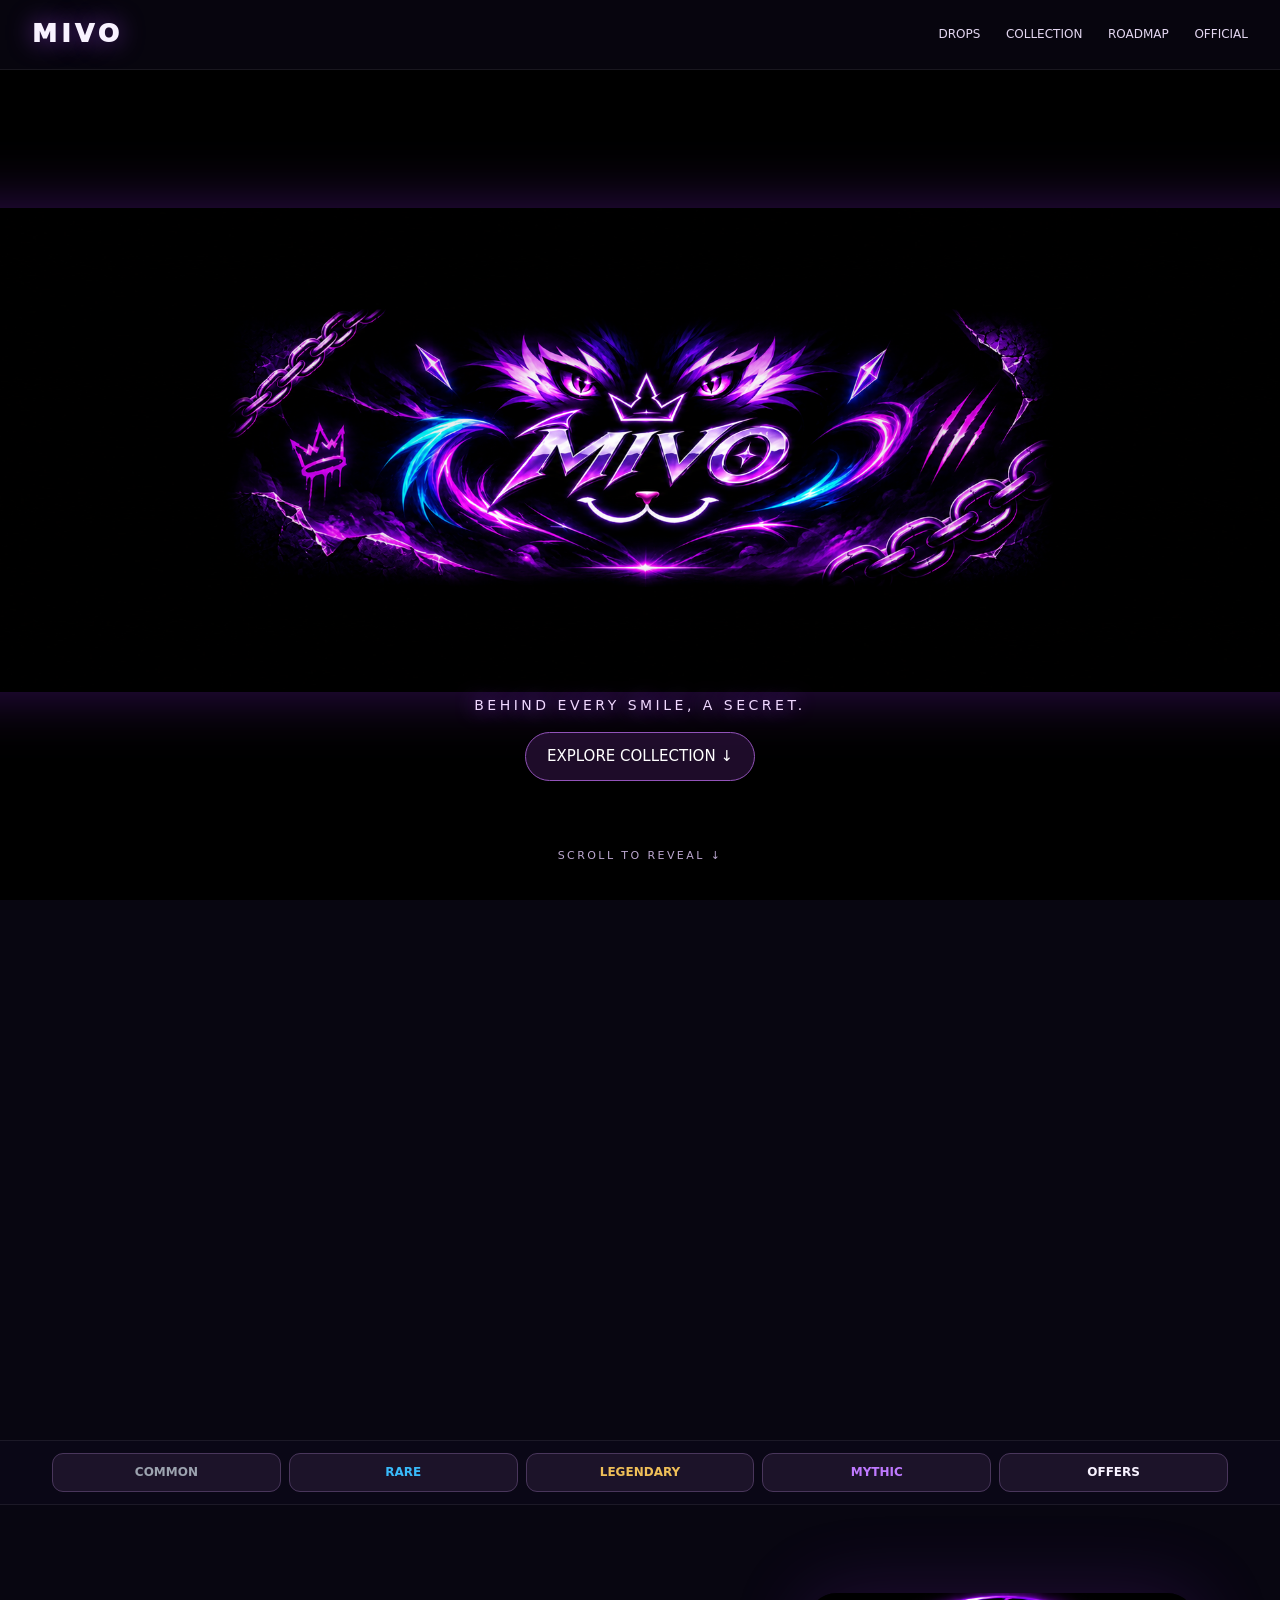
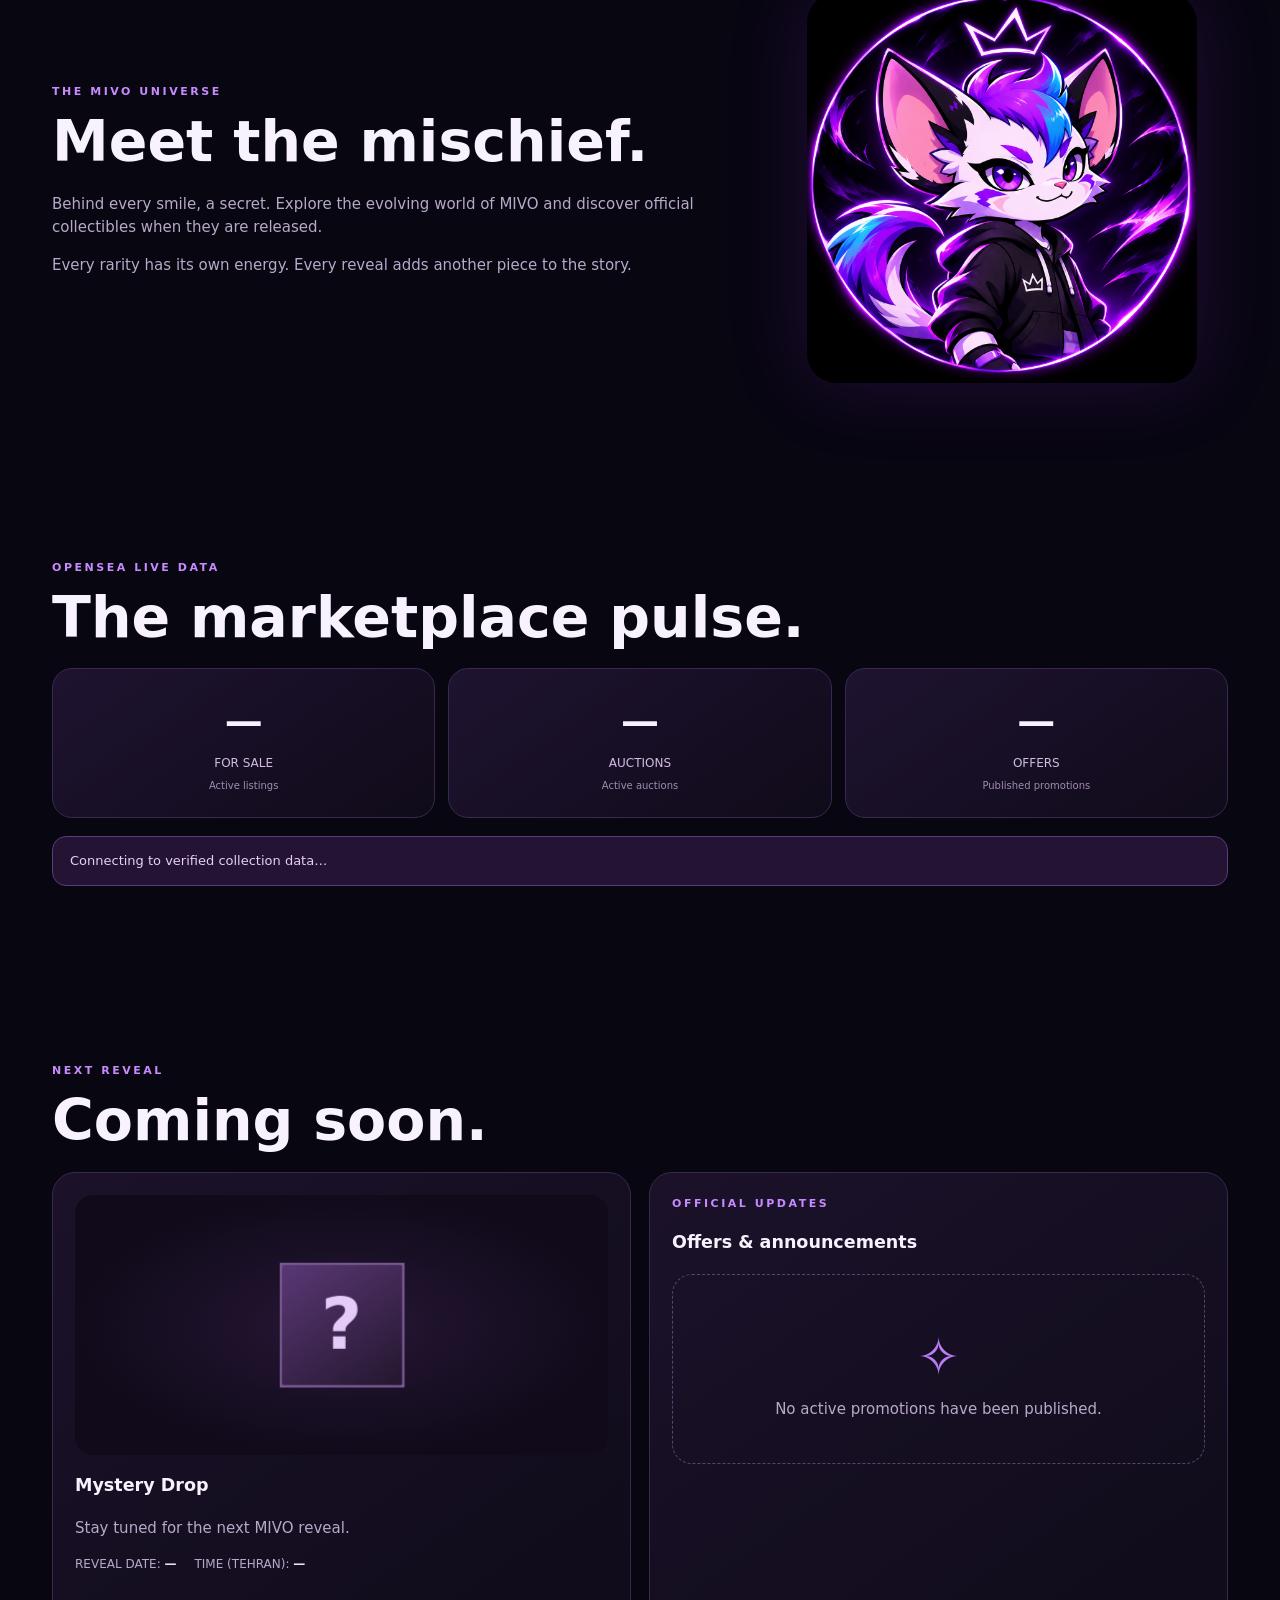
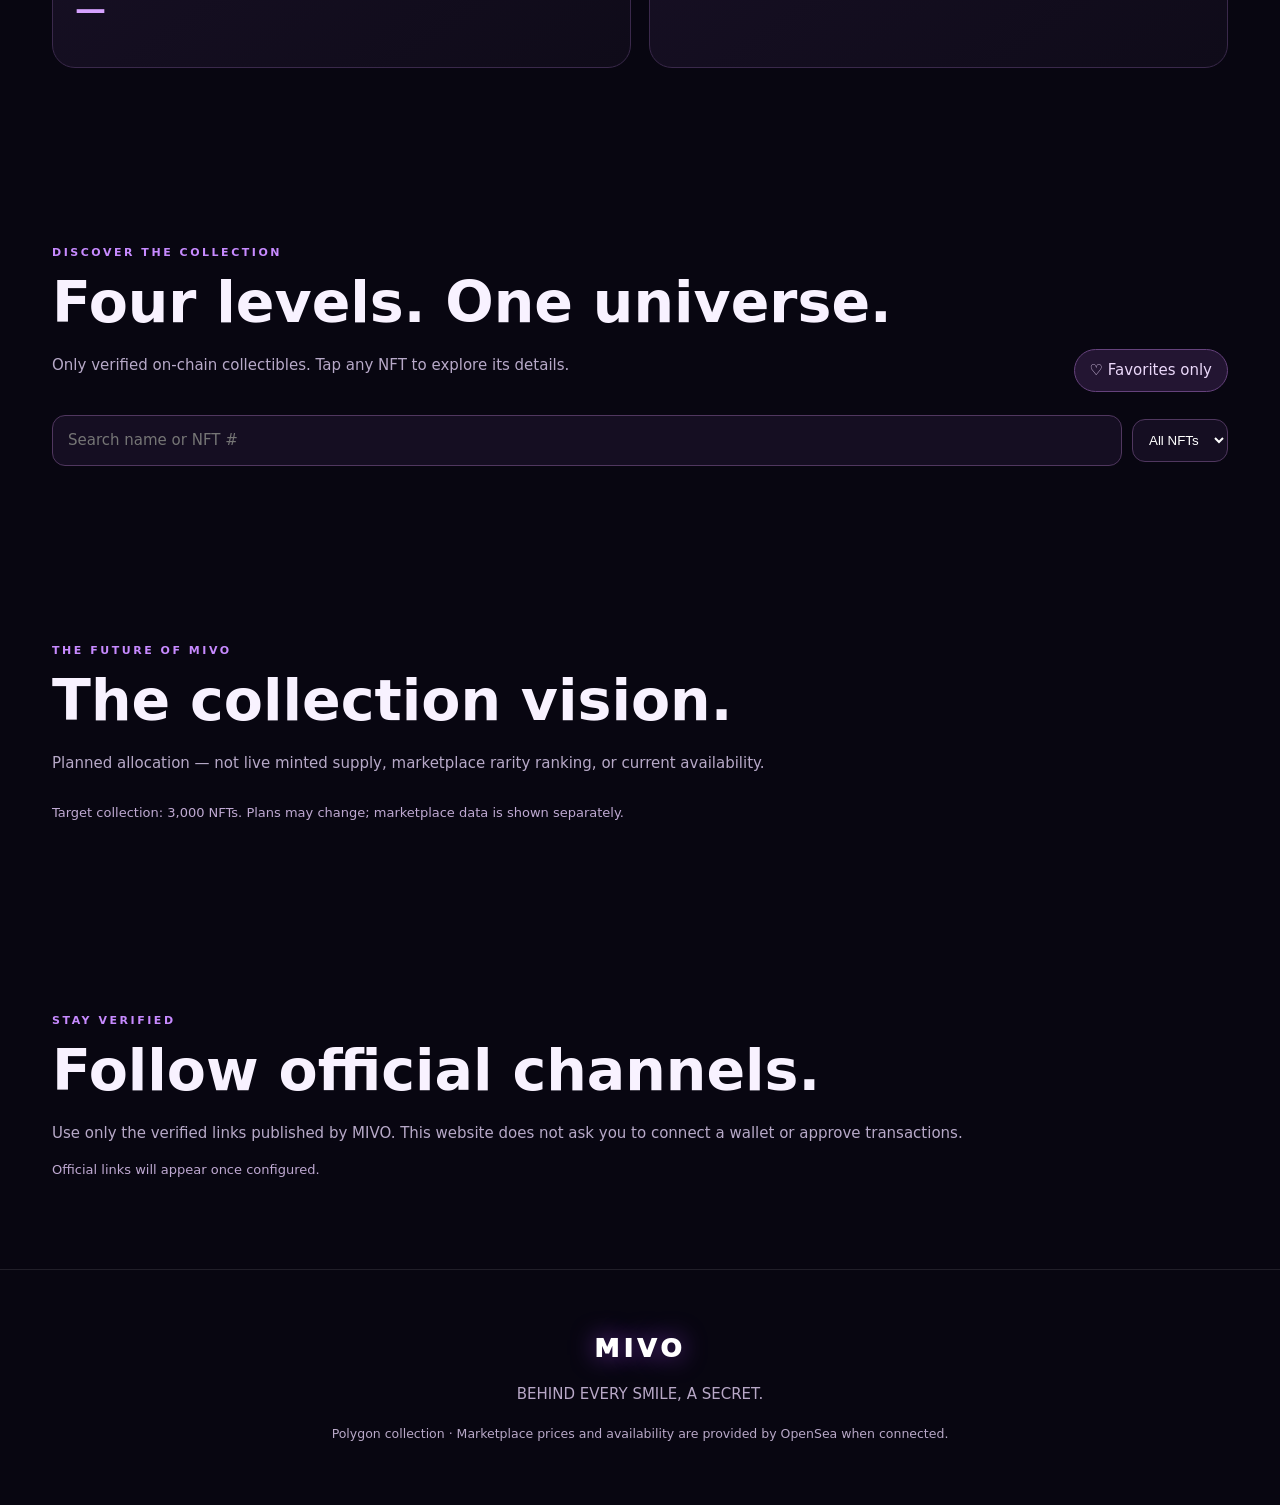
==== index.html @ 87c51faa "Add files via upload" ====
<!doctype html><html lang="en"><head><meta charset="utf-8"><meta name="viewport" content="width=device-width,initial-scale=1"><meta name="theme-color" content="#090611"><meta name="description" content="Explore the MIVO NFT universe: verified Polygon collectibles, live listings, upcoming reveals and official links."><title>MIVO — Behind Every Smile, a Secret</title><link rel="preconnect" href="https://images.weserv.nl"><style>
:root{color-scheme:dark;--bg:#080611;--panel:#151023;--line:#342447;--text:#f8f2ff;--muted:#b7a9c8;--purple:#b76bff;--common:#9ca3af;--rare:#39bafa;--legendary:#efbf58;--mythic:#bf79ff}*{box-sizing:border-box}html{scroll-behavior:smooth;scroll-padding-top:96px}body{margin:0;background:var(--bg);color:var(--text);font:15px/1.55 system-ui,-apple-system,Segoe UI,sans-serif;overflow-x:hidden}body:before{content:"";position:fixed;inset:0;pointer-events:none;background:radial-gradient(circle at 85% 8%,#54148722,transparent 35%);z-index:-1}a{color:inherit;text-decoration:none}button,input{font:inherit}button{cursor:pointer}button:focus-visible,a:focus-visible,input:focus-visible{outline:2px solid #d9aaff;outline-offset:3px}header{position:fixed;inset:0 0 auto;z-index:30;background:#090611df;border-bottom:1px solid #ffffff12;backdrop-filter:blur(16px)}.head{max-width:1260px;margin:auto;display:flex;align-items:center;justify-content:space-between;gap:16px;padding:15px 22px}.logo{font-size:25px;letter-spacing:.17em;font-weight:950;text-shadow:0 0 24px #aa4aff99}nav{display:flex;gap:clamp(9px,2vw,26px);font-size:12px;color:#e3d6f0}nav a:hover,.textlink:hover{color:#c992ff}.hero{height:130vh;position:relative}.hero-inner{height:100vh;position:sticky;top:0;display:grid;place-items:center;overflow:hidden;background:radial-gradient(ellipse at center,#2b1044 0%,#080611 72%)}.hero-art{position:absolute;top:2%;width:min(1150px,135vw);max-width:none;opacity:.82;filter:drop-shadow(0 0 50px #8529d077);will-change:transform}.hero-content{z-index:1;text-align:center;padding:20px;margin-top:26vh}.hero h1{font-size:clamp(70px,17vw,200px);line-height:1;margin:0;letter-spacing:.06em;text-shadow:0 0 36px #b145ff,0 0 90px #6b19c5}.hero p{letter-spacing:.25em;font-size:clamp(10px,1.8vw,16px);color:#f0d8ff}.cta,.pill{border:1px solid #9253b9;border-radius:999px;padding:12px 21px;background:#5b257b55;color:#fff;display:inline-flex;align-items:center;justify-content:center;gap:8px}.cta{margin-top:20px}.cta:hover,.pill:hover{background:#7d3ab077}.scroll-hint{position:absolute;bottom:34px;left:50%;transform:translateX(-50%);font-size:11px;letter-spacing:.22em;color:#bba7cf;white-space:nowrap}.wrap{max-width:1220px;margin:auto;padding:88px 22px}.eyebrow{color:#c78aff;letter-spacing:.23em;text-transform:uppercase;font-size:11px;font-weight:800}.section-title{font-size:clamp(30px,5vw,57px);line-height:1.1;margin:10px 0 20px}.muted{color:var(--muted)}.intro{display:grid;grid-template-columns:1.2fr .8fr;gap:48px;align-items:center}.intro img{width:100%;max-width:390px;justify-self:center;border-radius:30px;box-shadow:0 0 80px #8527cd33}.quick{position:sticky;top:68px;z-index:18;background:#0b0817ed;backdrop-filter:blur(15px);border-block:1px solid #ffffff13}.quick-inner{max-width:1220px;margin:auto;padding:12px 22px;display:flex;gap:8px;overflow-x:auto;scrollbar-width:none}.quick a{white-space:nowrap;flex:1;text-align:center;border:1px solid #49365b;border-radius:11px;padding:9px 14px;font-size:12px;font-weight:750;background:#1c1329}.quick a:hover{border-color:var(--purple)}.quick .common{color:var(--common)}.quick .rare{color:var(--rare)}.quick .legendary{color:var(--legendary)}.quick .mythic{color:var(--mythic)}.metrics{display:grid;grid-template-columns:repeat(3,1fr);gap:13px}.metric{border:1px solid #3a2850;background:linear-gradient(145deg,#1e1330,#100b1a);padding:23px 12px;border-radius:20px;text-align:center;transition:transform .2s,border-color .2s}.metric:hover{transform:translateY(-3px);border-color:#b775f5}.metric strong{font-size:clamp(24px,4vw,38px);display:block}.metric span{font-size:12px;color:#d1bce4}.metric small{display:block;font-size:10px;color:#9f8caf;margin-top:4px}.notice{border:1px solid #5c3b7b;background:#241332;border-radius:14px;padding:14px 17px;margin-top:18px;color:#e5d1f3;font-size:13px}.section-head{display:flex;align-items:end;justify-content:space-between;gap:16px;flex-wrap:wrap;margin-bottom:23px}.panel{border:1px solid #3a294b;background:linear-gradient(145deg,#1b122a,#0f0b19);border-radius:23px;padding:22px}.empty{padding:42px 20px;text-align:center;border:1px dashed #5b4170;border-radius:20px;color:#b9a9c8}.empty .symbol{font-size:52px;color:#bc7cf7;display:block}.drop-grid{display:grid;grid-template-columns:1fr 1fr;gap:18px}.mystery{min-height:230px;border-radius:18px;background:radial-gradient(circle,#562281,#130a20 70%);display:grid;place-items:center;font-size:100px;font-weight:900;color:#dfb7ff;text-shadow:0 0 35px #b65dff;animation:breathe 4s infinite alternate}.countdown{font-size:clamp(22px,3vw,36px);font-weight:800;color:#d6a2ff;font-variant-numeric:tabular-nums}.roadmap{display:grid;grid-template-columns:repeat(4,1fr);gap:13px}.roadmap .panel{padding:20px}.roadmap b{font-size:26px;display:block}.roadmap small{color:#b9a9c8}.bar{height:5px;border-radius:10px;margin-top:16px;background:#2e223d;overflow:hidden}.bar i{display:block;height:100%;background:var(--tier);width:var(--pct)}.tools{display:flex;gap:10px;flex-wrap:wrap;align-items:center}.search{flex:1;min-width:170px;border:1px solid #50375f;background:#150e22;border-radius:13px;color:#fff;padding:13px 15px}.filter{border:1px solid #50375f;background:#150e22;border-radius:13px;color:#fff;padding:12px}.tier-section{margin:43px 0 65px;scroll-margin-top:150px}.tier-head{display:flex;justify-content:space-between;align-items:center;gap:12px;margin-bottom:18px}.tier-head h3{margin:0;display:flex;align-items:center;gap:11px;font-size:26px}.tier-head h3:before{content:"";width:5px;height:30px;border-radius:5px;background:var(--tier);box-shadow:0 0 16px var(--tier)}.grid{display:grid;grid-template-columns:repeat(4,minmax(0,1fr));gap:19px}.nft{min-width:0;border:1px solid #3a2a4b;border-radius:18px;background:#130d20;padding:9px;cursor:pointer;transition:transform .25s,border-color .25s}.nft:hover{transform:translateY(-5px);border-color:var(--tier)}.art-border{padding:3px;border-radius:13px;background:conic-gradient(from var(--angle),transparent 0%,var(--tier) 18%,transparent 37%,#ffffff22 55%,transparent 75%,var(--tier) 92%,transparent 100%);animation:orbit var(--speed,12s) linear infinite;box-shadow:0 0 var(--glow,7px) color-mix(in srgb,var(--tier),transparent 60%)}.nft img{display:block;width:100%;aspect-ratio:1;object-fit:cover;border-radius:10px;background:#1d142c}.nft-info{padding:11px 4px 5px}.nft-info strong{display:block;font-size:13px;overflow:hidden;text-overflow:ellipsis;white-space:nowrap}.nft-info small{color:#baa8ca}.nft-info .price{display:block;margin-top:5px;color:#e7d0ff;font-size:12px}.heart{float:right;background:none;border:0;color:#c8b0db;font-size:19px;padding:0 3px}.heart.on{color:#fa6b9c}.view{border:1px solid #65427c;background:#231532;border-radius:99px;color:#ebd8fa;padding:9px 15px}.view:hover{border-color:#bb78ff}.status{color:#bfa9d2;font-size:13px}.footer{padding:60px 20px;border-top:1px solid #ffffff1a;text-align:center;color:#b8a8c7}.footer .logo{color:#fff}.footer a{text-decoration:underline;text-underline-offset:3px}.modal{border:1px solid #66487b;border-radius:24px;padding:0;background:#130d20;color:#fff;width:min(780px,94vw);max-height:90vh;overflow:auto;box-shadow:0 30px 100px #000b}.modal::backdrop{background:#040208df;backdrop-filter:blur(9px)}.modal-body{display:grid;grid-template-columns:1fr 1fr;gap:22px;padding:24px}.modal img{width:100%;aspect-ratio:1;object-fit:contain;background:#24182f;border-radius:16px}.close{position:sticky;top:8px;float:right;margin:8px;background:#4c3065;border:0;border-radius:50%;width:35px;height:35px;z-index:2}.traits{display:flex;flex-wrap:wrap;gap:6px}.trait{padding:6px 9px;background:#30203f;border:1px solid #654477;border-radius:8px;font-size:11px}.hide{display:none!important}@property --angle{syntax:'<angle>';initial-value:0deg;inherits:false}@keyframes orbit{to{--angle:360deg}}@keyframes breathe{to{filter:brightness(1.5)}}@media(max-width:900px){.roadmap{grid-template-columns:repeat(2,1fr)}.grid{grid-template-columns:repeat(3,minmax(0,1fr))}}@media(max-width:650px){.head{padding:12px 15px}nav{gap:10px;font-size:10px}.logo{font-size:21px}.quick{top:56px}.quick-inner{padding:9px 12px}.quick a{padding:8px 11px;font-size:11px}.hero{height:120vh}.hero-content{margin-top:23vh}.wrap{padding:66px 16px}.intro{grid-template-columns:1fr}.intro img{max-width:260px}.metrics{gap:7px}.metric{padding:16px 5px;border-radius:13px}.metric span{font-size:10px}.drop-grid{grid-template-columns:1fr}.grid{grid-template-columns:repeat(2,minmax(0,1fr));gap:10px}.nft{padding:6px;border-radius:13px}.nft-info{padding:8px 3px}.tier-head h3{font-size:21px}.modal-body{grid-template-columns:1fr;padding:15px}.roadmap .panel{padding:13px}.roadmap b{font-size:22px}}@media(prefers-reduced-motion:reduce){*,*:before,*:after{animation-duration:.01ms!important;scroll-behavior:auto!important;transition-duration:.01ms!important}}

/* MIVO cinematic intro: layered masks of the ORIGINAL banner; no new smile element */
.sr-only{position:absolute;width:1px;height:1px;overflow:hidden;clip:rect(0,0,0,0);white-space:nowrap}
.cinematic{height:160vh;--eyes:1;--wordmark:1;--detail:1;--depart:0}
.cinematic .hero-inner{background:#000;isolation:isolate}
.cinema-stage{position:absolute;inset:0;display:grid;place-items:center;overflow:hidden;transform:scale(calc(1 + var(--depart)*.18));opacity:calc(1 - var(--depart)*.92);will-change:transform,opacity}
.cinema-layer{position:absolute;display:block;width:min(1450px,150vw);max-width:none;height:auto;object-fit:contain;pointer-events:none;user-select:none}
.cinema-full{opacity:1;animation:mivoDetails 2.6s ease-out both;filter:brightness(.93) drop-shadow(0 0 30px #7e22ce66)}
.cinema-eyes{opacity:1;animation:mivoEyes 1.0s .15s ease-out both;filter:brightness(1.15) drop-shadow(0 0 19px #aa45ff);-webkit-mask-image:radial-gradient(ellipse 8% 14% at 45% 43%,#000 20%,transparent 100%),radial-gradient(ellipse 8% 14% at 55% 43%,#000 20%,transparent 100%);mask-image:radial-gradient(ellipse 8% 14% at 45% 43%,#000 20%,transparent 100%),radial-gradient(ellipse 8% 14% at 55% 43%,#000 20%,transparent 100%)}
.cinema-logo{opacity:1;animation:mivoLogo 1.2s .85s ease-out both;filter:drop-shadow(0 0 22px #b75cff);-webkit-mask-image:radial-gradient(ellipse 22% 20% at 50% 59%,#000 45%,transparent 100%);mask-image:radial-gradient(ellipse 22% 20% at 50% 59%,#000 45%,transparent 100%)}
.cinematic .hero-content{position:absolute;bottom:11vh;margin:0;opacity:calc(1 - var(--depart));animation:mivoDetails 2.6s ease-out both;transform:translateY(calc(18px - var(--detail)*18px));transition:none}
.cinematic .hero-content p{font-size:clamp(10px,1.8vw,14px);text-shadow:0 0 20px #9b4aff;margin:0}
.cinematic .hero-content .cta{margin-top:15px}
.cinematic .scroll-hint{opacity:calc(1 - var(--depart));bottom:4vh}
@keyframes mivoEyes{from{opacity:0}to{opacity:1}}@keyframes mivoLogo{from{opacity:0}to{opacity:1}}@keyframes mivoDetails{0%,20%{opacity:0}100%{opacity:1}}@media(max-width:650px){.cinematic{height:155vh}.cinema-layer{width:185vw}.cinematic .hero-content{bottom:12vh;padding:0 10px}.cinematic .hero-content p{letter-spacing:.13em}.cinematic .hero-content .cta{padding:10px 18px}}
@media(prefers-reduced-motion:reduce){.cinematic{height:100vh;--eyes:1;--wordmark:1;--detail:1;--depart:0}.cinema-full,.cinema-eyes,.cinema-logo,.cinematic .hero-content{animation:none!important;opacity:1!important}.cinematic .hero-content{opacity:1}.cinema-stage{transform:none;opacity:1}}
</style><link rel="stylesheet" href="mivo-reveal.css"></head><body>
<header><div class="head"><a class="logo" href="#top">MIVO</a><nav><a href="#drops">DROPS</a><a href="#collection">COLLECTION</a><a href="#roadmap">ROADMAP</a><a href="#official">OFFICIAL</a></nav></div></header>
<main><section class="hero cinematic" id="top" aria-label="MIVO cinematic introduction"><div class="hero-inner">
<div class="cinema-stage" id="cinemaStage" aria-hidden="true">
<img class="cinema-layer cinema-full" src="assets/banner.png" alt="">
<img class="cinema-layer cinema-eyes" src="assets/banner.png" alt="">
<img class="cinema-layer cinema-logo" src="assets/banner.png" alt="">
</div>
<div class="hero-content" id="heroText"><p>BEHIND EVERY SMILE, A SECRET.</p><a class="cta" href="#collection">EXPLORE COLLECTION ↓</a></div>
<span class="scroll-hint">SCROLL TO REVEAL ↓</span><span class="sr-only">MIVO: glowing eyes and the official MIVO logo emerge from darkness as you scroll.</span></div></section>
<div class="quick"><div class="quick-inner"><a class="common" href="#common">COMMON</a><a class="rare" href="#rare">RARE</a><a class="legendary" href="#legendary">LEGENDARY</a><a class="mythic" href="#mythic">MYTHIC</a><a href="#offers">OFFERS</a></div></div>
<section class="wrap intro" id="world"><div><div class="eyebrow">THE MIVO UNIVERSE</div><h2 class="section-title">Meet the mischief.</h2><p class="muted">Behind every smile, a secret. Explore the evolving world of MIVO and discover official collectibles when they are released.</p><p class="muted">Every rarity has its own energy. Every reveal adds another piece to the story.</p></div><img src="assets/avatar.png" alt="MIVO mascot"></section>
<section class="wrap" id="market"><div class="eyebrow">OPENSea LIVE DATA</div><h2 class="section-title">The marketplace pulse.</h2><div class="metrics"><a class="metric" href="#collection" id="forSaleLink"><strong id="forSale">—</strong><span>FOR SALE</span><small>Active listings</small></a><a class="metric" href="#auctions" id="auctionLink"><strong id="auctionsCount">—</strong><span>AUCTIONS</span><small>Active auctions</small></a><a class="metric" href="#offers" id="offerLink"><strong id="offersCount">—</strong><span>OFFERS</span><small>Published promotions</small></a></div><div id="dataStatus" class="notice" role="status">Connecting to verified collection data…</div></section>
<section class="wrap" id="drops"><div class="eyebrow">NEXT REVEAL</div><h2 class="section-title">Coming soon.</h2><div class="drop-grid"><div class="panel mivo-reveal-panel" id="mivoRevealPanel" data-reveal-state="idle"><div class="mivo-reveal-art" id="mivoRevealArt"><div class="mivo-mystery-stage" id="mivoMysteryStage" aria-label="Slowly rotating mystery box"><div class="mivo-mystery-cube"><div class="mivo-cube-face mivo-cube-front">?</div><div class="mivo-cube-face mivo-cube-back">?</div><div class="mivo-cube-face mivo-cube-left">?</div><div class="mivo-cube-face mivo-cube-right">?</div><div class="mivo-cube-face mivo-cube-top">✧</div><div class="mivo-cube-face mivo-cube-bottom">✧</div></div></div><img id="mivoRevealedImage" class="mivo-revealed-image hide" alt="Revealed MIVO NFT"></div><h3 id="dropTitle">Mystery Drop</h3><p class="muted" id="dropDesc">Stay tuned for the next MIVO reveal.</p><div class="mivo-reveal-meta"><span id="mivoRevealRarity" class="mivo-rarity hide"></span><div class="mivo-reveal-date">REVEAL DATE: <strong id="mivoRevealDate">—</strong></div><div class="mivo-reveal-date">TIME (TEHRAN): <strong id="mivoRevealTime">—</strong></div></div><div class="countdown" id="countdown">—</div><a class="pill hide" id="mivoRevealLink" href="#" target="_blank" rel="noopener noreferrer">VIEW ON OPENSEA ↗</a><button class="pill hide" id="notifyBtn" type="button">🔔 Notify me</button><p class="status" id="notifyStatus"></p></div><div class="panel" id="offers"><div class="eyebrow">OFFICIAL UPDATES</div><h3>Offers & announcements</h3><div id="offersBody" class="empty"><span class="symbol">✧</span>No active promotions have been published.</div><div id="announcementsBody"></div></div></div></section>
<section class="wrap" id="collection"><div class="eyebrow">DISCOVER THE COLLECTION</div><div class="section-head"><div><h2 class="section-title">Four levels. One universe.</h2><p class="muted">Only verified on-chain collectibles. Tap any NFT to explore its details.</p></div><button class="view" id="favoritesToggle" type="button" aria-pressed="false">♡ Favorites only</button></div><div class="tools"><input class="search" id="search" type="search" placeholder="Search name or NFT #" aria-label="Search NFTs"><select class="filter" id="listingFilter" aria-label="Listing status"><option value="all">All NFTs</option></select></div><div id="gallery"></div></section>
<section class="wrap" id="roadmap"><div class="eyebrow">THE FUTURE OF MIVO</div><h2 class="section-title">The collection vision.</h2><p class="muted">Planned allocation — not live minted supply, marketplace rarity ranking, or current availability.</p><div class="roadmap" id="roadmapCards"></div><p class="status">Target collection: 3,000 NFTs. Plans may change; marketplace data is shown separately.</p></section>
<section class="wrap" id="official"><div class="eyebrow">STAY VERIFIED</div><h2 class="section-title">Follow official channels.</h2><p class="muted">Use only the verified links published by MIVO. This website does not ask you to connect a wallet or approve transactions.</p><div class="tools" id="officialLinks"><span class="status">Official links will appear once configured.</span></div></section></main>
<footer class="footer"><div class="logo">MIVO</div><p>BEHIND EVERY SMILE, A SECRET.</p><small>Polygon collection · Marketplace prices and availability are provided by OpenSea when connected.</small></footer>
<dialog class="modal" id="nftModal"><button class="close" id="modalClose" aria-label="Close">✕</button><div class="modal-body"><img id="modalImg" alt="NFT artwork"><div><div class="eyebrow" id="modalTier"></div><h2 id="modalTitle"></h2><p class="muted" id="modalDescription"></p><p id="modalPrice"></p><p class="status" id="modalStatus"></p><div class="traits" id="modalTraits"></div><p><a class="cta" id="modalLink" href="#" target="_blank" rel="noopener noreferrer">VIEW ON OPENSEA ↗</a></p></div></div></dialog>
<script src="app.js" defer></script><script src="mivo-public.js" defer></script></body></html>
---- mivo-reveal.css ----
/* MIVO mystery reveal — additive styles, no changes to cinematic hero. */
.mivo-reveal-panel{position:relative;isolation:isolate;overflow:hidden;transition:border-color .6s,box-shadow .6s}
.mivo-reveal-panel::before{content:"";position:absolute;inset:-2px;border-radius:inherit;pointer-events:none;opacity:0;background:conic-gradient(from 0deg,transparent 0%,#b65aff 12%,transparent 24%,#6621b8 42%,transparent 57%,#dfabff 78%,transparent 92%);z-index:-2;animation:mivo-border-orbit 9s linear infinite;transition:opacity .6s}
.mivo-reveal-panel::after{content:"";position:absolute;inset:2px;border-radius:21px;pointer-events:none;background:linear-gradient(145deg,#1b122a,#0f0b19);z-index:-1}
.mivo-reveal-panel[data-reveal-state="scheduled"]{border-color:#9950d0;box-shadow:0 0 25px #a043ff45,0 0 65px #8225d025}
.mivo-reveal-panel[data-reveal-state="scheduled"]::before{opacity:1}
.mivo-reveal-art{height:260px;display:grid;place-items:center;position:relative;perspective:850px;border-radius:18px;background:radial-gradient(ellipse at center,#261735,#100a1a 72%);overflow:hidden;margin-bottom:15px}
.mivo-reveal-panel[data-reveal-state="scheduled"] .mivo-reveal-art{background:radial-gradient(ellipse at center,#542177,#120a20 75%)}
.mivo-reveal-panel[data-reveal-state="scheduled"] .mivo-reveal-art::before{content:"";position:absolute;inset:12%;background:radial-gradient(ellipse,#b456ff70,transparent 65%);filter:blur(28px);animation:mivo-pulse 3.8s ease-in-out infinite alternate}
.mivo-mystery-stage{height:150px;width:150px;display:grid;place-items:center;transform-style:preserve-3d;animation:mivo-float 4.5s ease-in-out infinite alternate}
.mivo-mystery-cube{position:relative;width:116px;height:116px;transform-style:preserve-3d;animation:mivo-cube-spin 14s linear infinite}
.mivo-cube-face{position:absolute;inset:0;display:grid;place-items:center;font-size:66px;font-weight:900;color:#e5cbf7;background:linear-gradient(145deg,#5b3876,#24172f);border:2px solid #7b5c94;backface-visibility:visible}
.mivo-reveal-panel[data-reveal-state="scheduled"] .mivo-cube-face{border-color:#d194ff;color:#fff;box-shadow:inset 0 0 25px #b765ff55,0 0 12px #ad53ff55;text-shadow:0 0 12px #bc72ff}
.mivo-cube-front{transform:translateZ(58px)}.mivo-cube-back{transform:rotateY(180deg) translateZ(58px)}.mivo-cube-left{transform:rotateY(-90deg) translateZ(58px)}.mivo-cube-right{transform:rotateY(90deg) translateZ(58px)}.mivo-cube-top{transform:rotateX(90deg) translateZ(58px)}.mivo-cube-bottom{transform:rotateX(-90deg) translateZ(58px)}
.mivo-reveal-meta{display:flex;flex-wrap:wrap;gap:8px 18px;margin:10px 0}.mivo-reveal-date{font-size:12px;color:#b9a9c8}.mivo-reveal-date strong{color:#f0ddff}.mivo-rarity{border:1px solid currentColor;border-radius:99px;padding:3px 11px;font-size:11px;font-weight:800;letter-spacing:.13em}.mivo-rarity.common{color:#9ca3af}.mivo-rarity.rare{color:#39bafa}.mivo-rarity.legendary{color:#efbf58}.mivo-rarity.mythic{color:#bf79ff}
.mivo-revealed-image{max-height:100%;max-width:100%;object-fit:contain;border-radius:12px;animation:mivo-reveal-in .8s ease-out both}.mivo-reveal-panel .countdown{font-size:clamp(20px,4vw,31px);min-height:42px}
@keyframes mivo-cube-spin{from{transform:rotateX(-12deg) rotateY(0)}to{transform:rotateX(-12deg) rotateY(360deg)}}@keyframes mivo-float{to{transform:translateY(-12px)}}@keyframes mivo-pulse{to{opacity:.45;transform:scale(1.15)}}@keyframes mivo-border-orbit{to{filter:hue-rotate(360deg)}}@keyframes mivo-reveal-in{from{opacity:0;transform:scale(.8);filter:brightness(2)}to{opacity:1;transform:scale(1);filter:brightness(1)}}
@media(prefers-reduced-motion:reduce){.mivo-mystery-stage,.mivo-mystery-cube,.mivo-reveal-panel::before,.mivo-reveal-art::before,.mivo-revealed-image{animation:none!important}}
/* Dynamic content and social links */
.mivo-managed-card{padding:13px 0;border-bottom:1px solid #ffffff19}.mivo-managed-card h4{margin:0 0 7px}.mivo-managed-card p{margin:0 0 9px}.mivo-footer-social{display:flex;gap:10px;justify-content:center;flex-wrap:wrap;margin-top:18px}
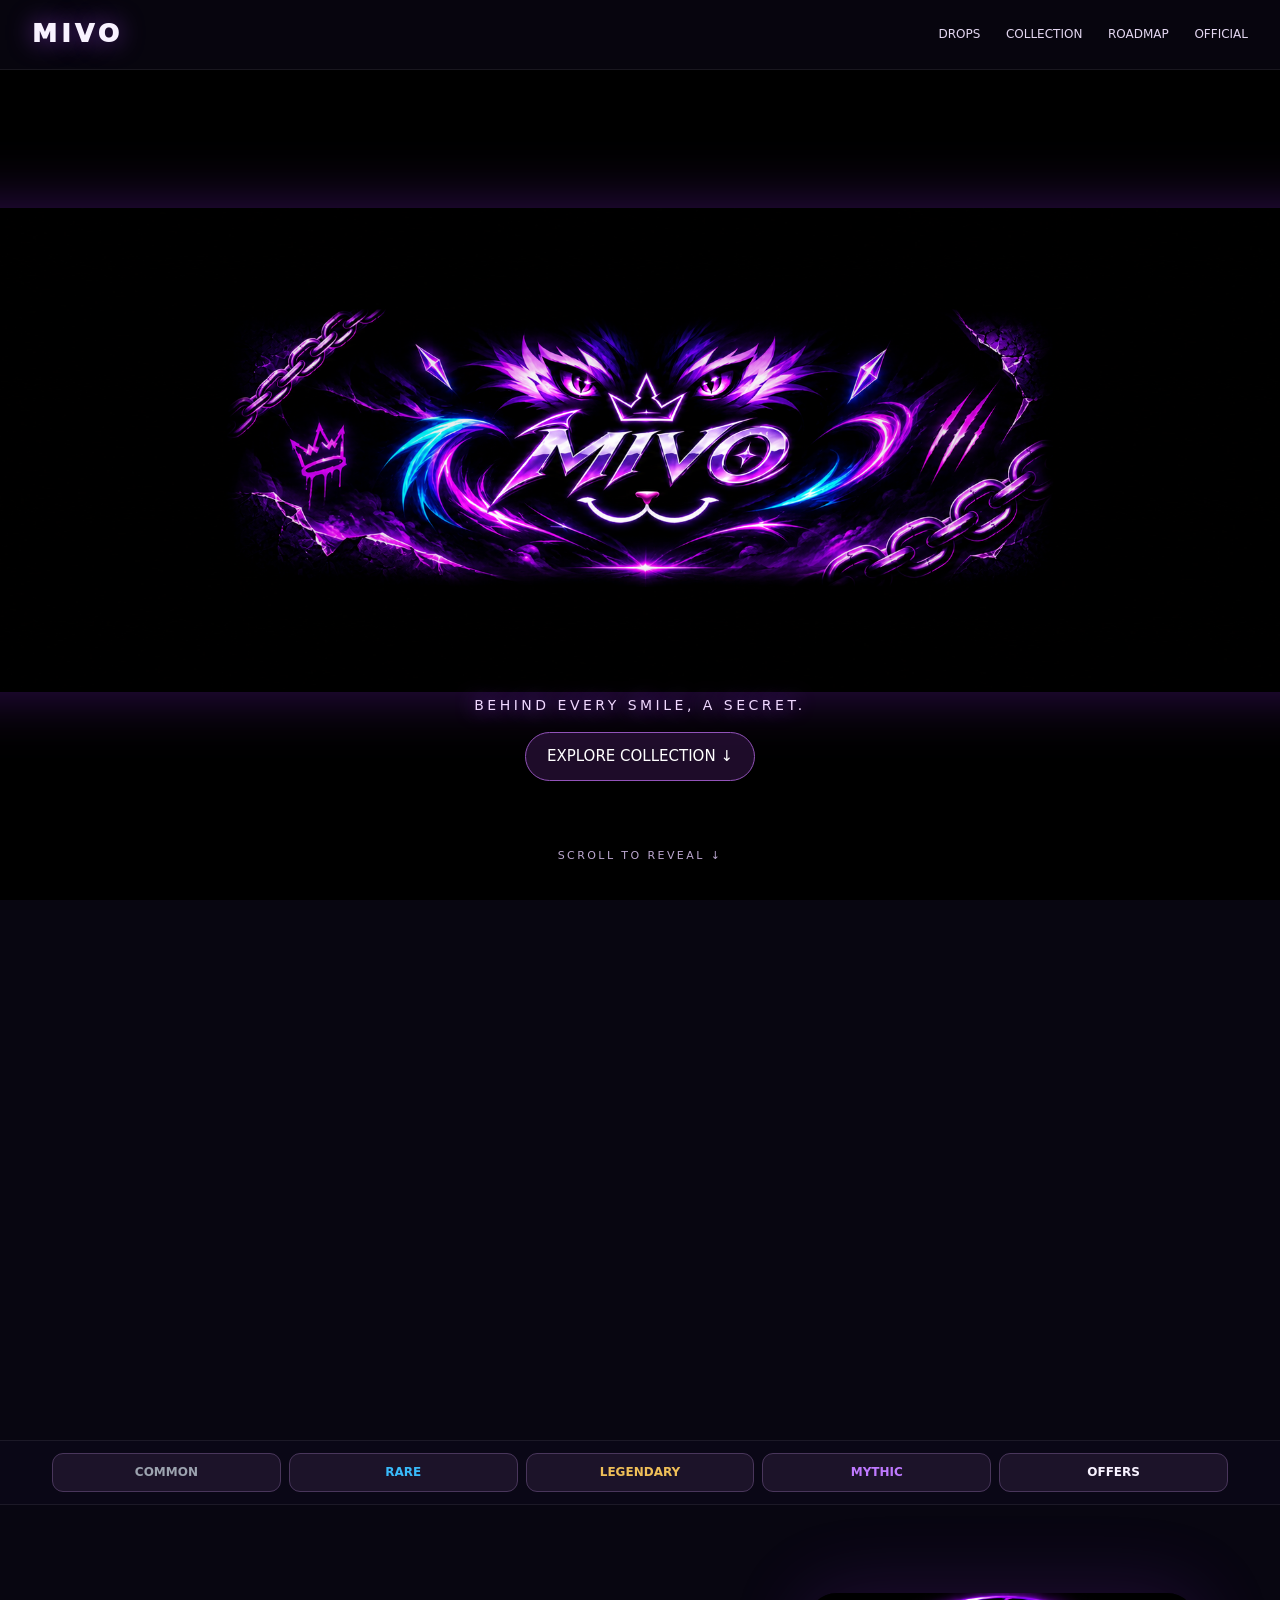
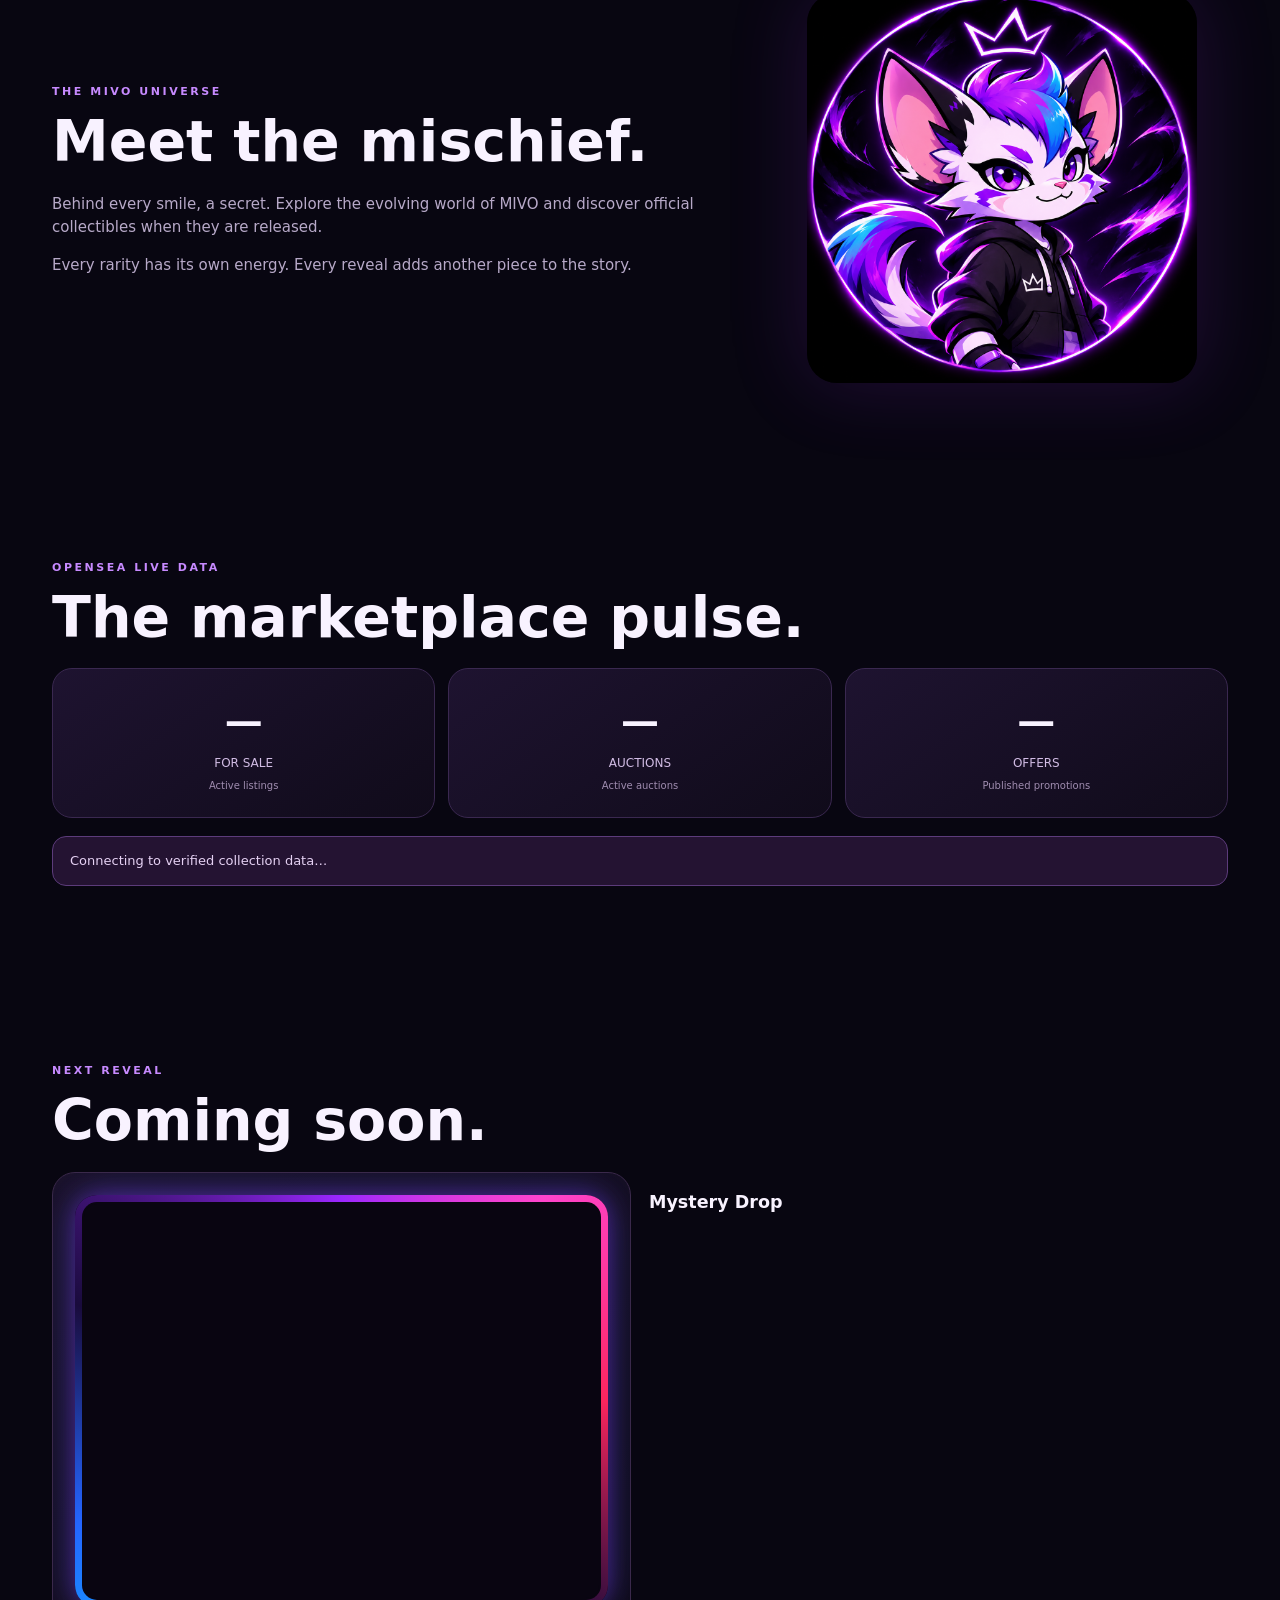
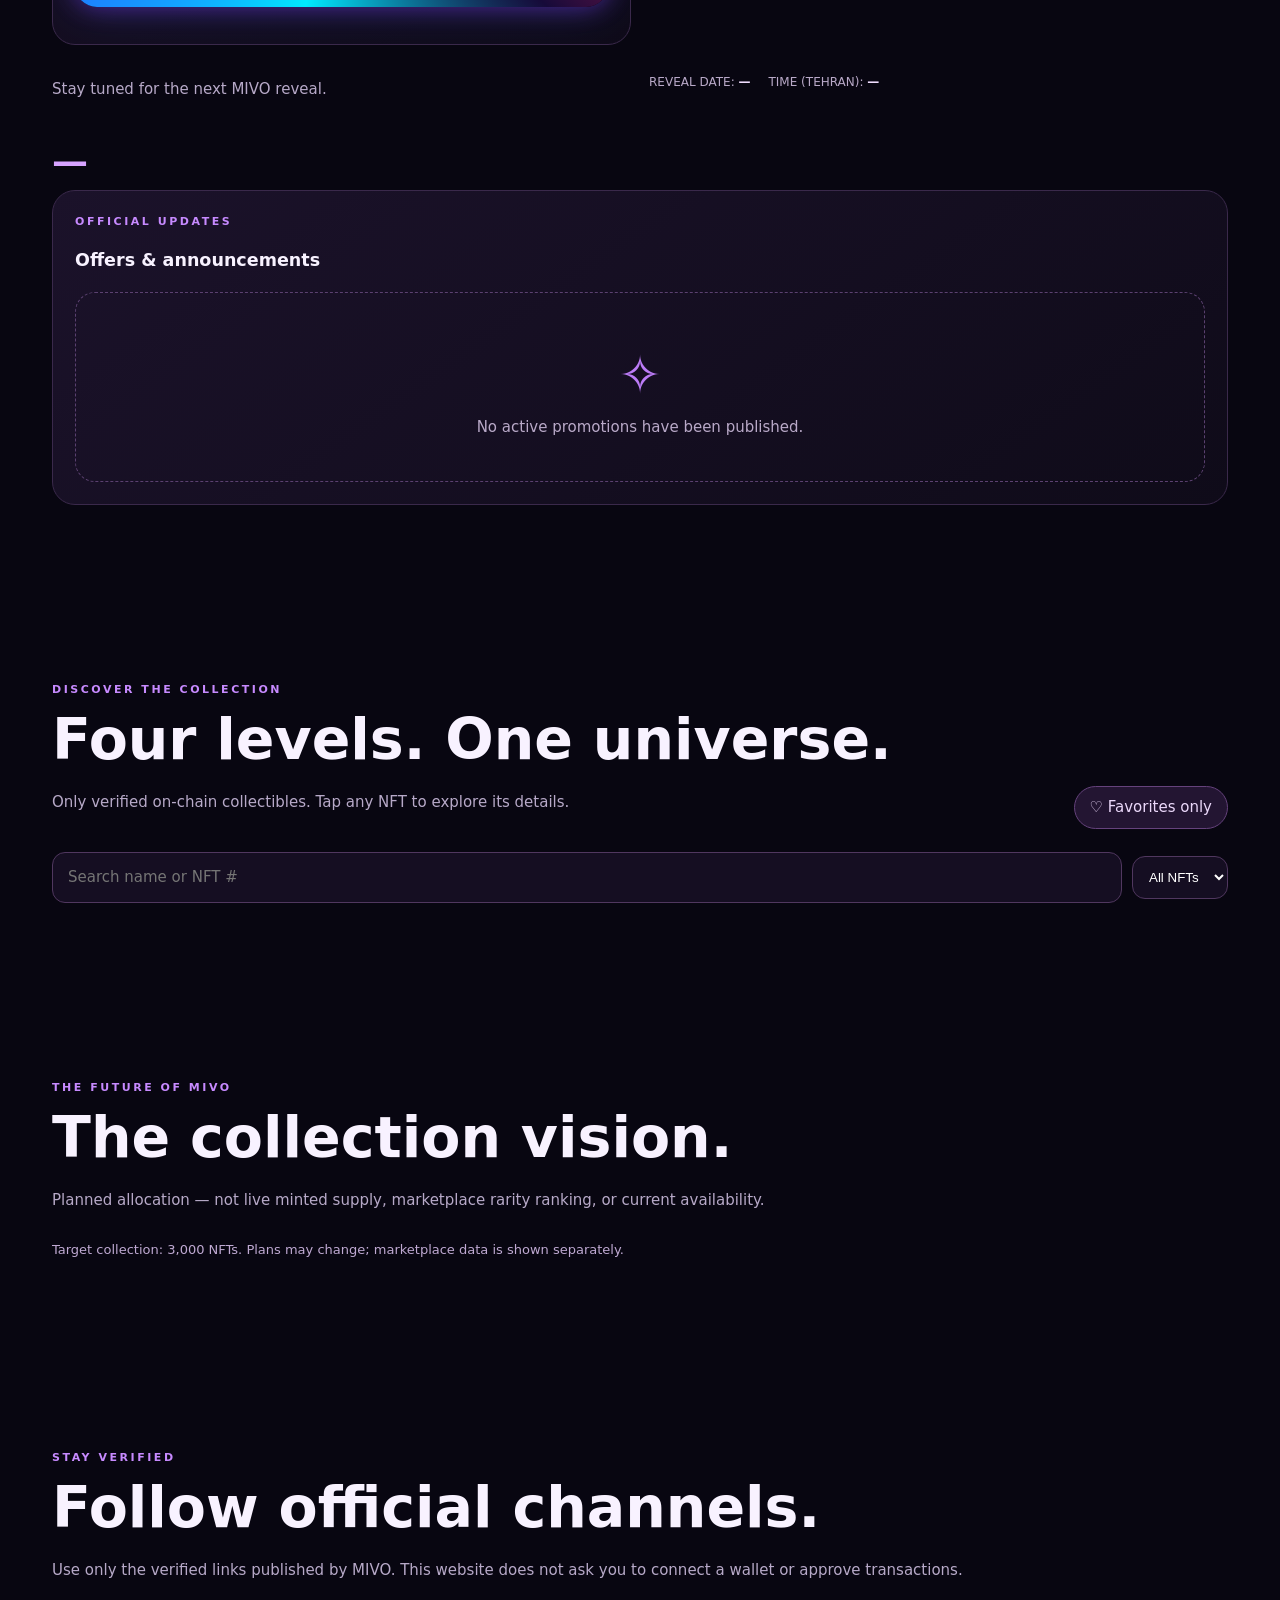
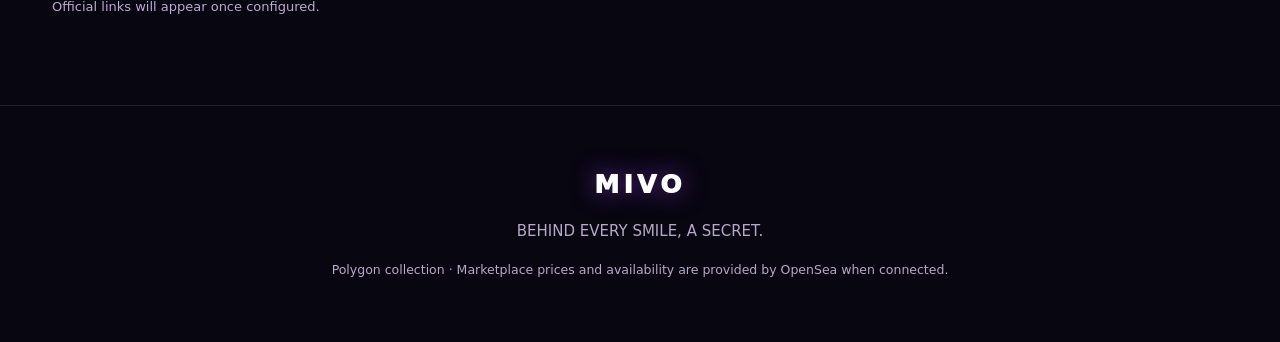
==== commit ef99c3e6: "Add files via upload" ====
--- a/index.html
+++ b/index.html
@@ -29,7 +29,7 @@
 <div class="quick"><div class="quick-inner"><a class="common" href="#common">COMMON</a><a class="rare" href="#rare">RARE</a><a class="legendary" href="#legendary">LEGENDARY</a><a class="mythic" href="#mythic">MYTHIC</a><a href="#offers">OFFERS</a></div></div>
 <section class="wrap intro" id="world"><div><div class="eyebrow">THE MIVO UNIVERSE</div><h2 class="section-title">Meet the mischief.</h2><p class="muted">Behind every smile, a secret. Explore the evolving world of MIVO and discover official collectibles when they are released.</p><p class="muted">Every rarity has its own energy. Every reveal adds another piece to the story.</p></div><img src="assets/avatar.png" alt="MIVO mascot"></section>
 <section class="wrap" id="market"><div class="eyebrow">OPENSea LIVE DATA</div><h2 class="section-title">The marketplace pulse.</h2><div class="metrics"><a class="metric" href="#collection" id="forSaleLink"><strong id="forSale">—</strong><span>FOR SALE</span><small>Active listings</small></a><a class="metric" href="#auctions" id="auctionLink"><strong id="auctionsCount">—</strong><span>AUCTIONS</span><small>Active auctions</small></a><a class="metric" href="#offers" id="offerLink"><strong id="offersCount">—</strong><span>OFFERS</span><small>Published promotions</small></a></div><div id="dataStatus" class="notice" role="status">Connecting to verified collection data…</div></section>
-<section class="wrap" id="drops"><div class="eyebrow">NEXT REVEAL</div><h2 class="section-title">Coming soon.</h2><div class="drop-grid"><div class="panel mivo-reveal-panel" id="mivoRevealPanel" data-reveal-state="idle"><div class="mivo-reveal-art" id="mivoRevealArt"><div class="mivo-mystery-stage" id="mivoMysteryStage" aria-label="Slowly rotating mystery box"><div class="mivo-mystery-cube"><div class="mivo-cube-face mivo-cube-front">?</div><div class="mivo-cube-face mivo-cube-back">?</div><div class="mivo-cube-face mivo-cube-left">?</div><div class="mivo-cube-face mivo-cube-right">?</div><div class="mivo-cube-face mivo-cube-top">✧</div><div class="mivo-cube-face mivo-cube-bottom">✧</div></div></div><img id="mivoRevealedImage" class="mivo-revealed-image hide" alt="Revealed MIVO NFT"></div><h3 id="dropTitle">Mystery Drop</h3><p class="muted" id="dropDesc">Stay tuned for the next MIVO reveal.</p><div class="mivo-reveal-meta"><span id="mivoRevealRarity" class="mivo-rarity hide"></span><div class="mivo-reveal-date">REVEAL DATE: <strong id="mivoRevealDate">—</strong></div><div class="mivo-reveal-date">TIME (TEHRAN): <strong id="mivoRevealTime">—</strong></div></div><div class="countdown" id="countdown">—</div><a class="pill hide" id="mivoRevealLink" href="#" target="_blank" rel="noopener noreferrer">VIEW ON OPENSEA ↗</a><button class="pill hide" id="notifyBtn" type="button">🔔 Notify me</button><p class="status" id="notifyStatus"></p></div><div class="panel" id="offers"><div class="eyebrow">OFFICIAL UPDATES</div><h3>Offers & announcements</h3><div id="offersBody" class="empty"><span class="symbol">✧</span>No active promotions have been published.</div><div id="announcementsBody"></div></div></div></section>
+<section class="wrap" id="drops"><div class="eyebrow">NEXT REVEAL</div><h2 class="section-title">Coming soon.</h2><div class="drop-grid"><div class="panel mivo-reveal-panel" id="mivoRevealPanel" data-reveal-state="idle"><div class="mivo-reveal-art" id="mivoRevealArt"><div class="mivo-mystery-stage mivo-fire-frame" id="mivoMysteryStage" aria-label="MIVO mystery cube surrounded by magical fire"><video class="mivo-fire-video" autoplay muted loop playsinline preload="auto" disablepictureinpicture aria-label="Animated magical mystery cube"><source src="assets/mivo-fire.mp4" type="video/mp4"></video></div></div><img id="mivoRevealedImage" class="mivo-revealed-image hide" alt="Revealed MIVO NFT"></div><h3 id="dropTitle">Mystery Drop</h3><p class="muted" id="dropDesc">Stay tuned for the next MIVO reveal.</p><div class="mivo-reveal-meta"><span id="mivoRevealRarity" class="mivo-rarity hide"></span><div class="mivo-reveal-date">REVEAL DATE: <strong id="mivoRevealDate">—</strong></div><div class="mivo-reveal-date">TIME (TEHRAN): <strong id="mivoRevealTime">—</strong></div></div><div class="countdown" id="countdown">—</div><a class="pill hide" id="mivoRevealLink" href="#" target="_blank" rel="noopener noreferrer">VIEW ON OPENSEA ↗</a><button class="pill hide" id="notifyBtn" type="button">🔔 Notify me</button><p class="status" id="notifyStatus"></p></div><div class="panel" id="offers"><div class="eyebrow">OFFICIAL UPDATES</div><h3>Offers & announcements</h3><div id="offersBody" class="empty"><span class="symbol">✧</span>No active promotions have been published.</div><div id="announcementsBody"></div></div></div></section>
 <section class="wrap" id="collection"><div class="eyebrow">DISCOVER THE COLLECTION</div><div class="section-head"><div><h2 class="section-title">Four levels. One universe.</h2><p class="muted">Only verified on-chain collectibles. Tap any NFT to explore its details.</p></div><button class="view" id="favoritesToggle" type="button" aria-pressed="false">♡ Favorites only</button></div><div class="tools"><input class="search" id="search" type="search" placeholder="Search name or NFT #" aria-label="Search NFTs"><select class="filter" id="listingFilter" aria-label="Listing status"><option value="all">All NFTs</option></select></div><div id="gallery"></div></section>
 <section class="wrap" id="roadmap"><div class="eyebrow">THE FUTURE OF MIVO</div><h2 class="section-title">The collection vision.</h2><p class="muted">Planned allocation — not live minted supply, marketplace rarity ranking, or current availability.</p><div class="roadmap" id="roadmapCards"></div><p class="status">Target collection: 3,000 NFTs. Plans may change; marketplace data is shown separately.</p></section>
 <section class="wrap" id="official"><div class="eyebrow">STAY VERIFIED</div><h2 class="section-title">Follow official channels.</h2><p class="muted">Use only the verified links published by MIVO. This website does not ask you to connect a wallet or approve transactions.</p><div class="tools" id="officialLinks"><span class="status">Official links will appear once configured.</span></div></section></main>
--- a/mivo-reveal.css
+++ b/mivo-reveal.css
@@ -18,3 +18,14 @@
 @media(prefers-reduced-motion:reduce){.mivo-mystery-stage,.mivo-mystery-cube,.mivo-reveal-panel::before,.mivo-reveal-art::before,.mivo-revealed-image{animation:none!important}}
 /* Dynamic content and social links */
 .mivo-managed-card{padding:13px 0;border-bottom:1px solid #ffffff19}.mivo-managed-card h4{margin:0 0 7px}.mivo-managed-card p{margin:0 0 9px}.mivo-footer-social{display:flex;gap:10px;justify-content:center;flex-wrap:wrap;margin-top:18px}
+
+/* MIVO final: silent looping video and slow, thick revolving neon frame. */
+.mivo-reveal-art{height:auto;min-height:0;display:block;overflow:visible;background:transparent!important;perspective:none}
+.mivo-reveal-art::before{display:none!important}
+.mivo-fire-frame{position:relative;display:block;width:100%;height:auto;padding:9px;overflow:hidden;border-radius:22px;transform:none!important;animation:none!important;isolation:isolate;background:#080510;box-shadow:0 0 24px #8a38ff77,0 0 48px #2d6eff35}
+.mivo-fire-frame::before{content:"";position:absolute;inset:-95%;z-index:-2;background:conic-gradient(#9b27ff 0deg,#ff44cc 45deg,#fb255d 90deg,#160a39 135deg,#00e9ff 190deg,#2465ff 245deg,#190b3c 290deg,#9b27ff 360deg);animation:mivo-fire-neon-spin 13s linear infinite}
+.mivo-fire-frame::after{content:"";position:absolute;inset:7px;border-radius:15px;z-index:-1;background:#090511}
+.mivo-fire-video{display:block;width:100%;height:auto;aspect-ratio:1088/832;object-fit:contain;border-radius:13px;background:#090511;position:relative;z-index:1;pointer-events:none}
+.mivo-revealed-image{display:block;margin:auto;max-height:310px}
+@keyframes mivo-fire-neon-spin{to{transform:rotate(360deg)}}
+@media(prefers-reduced-motion:reduce){.mivo-fire-frame::before{animation:none!important}}
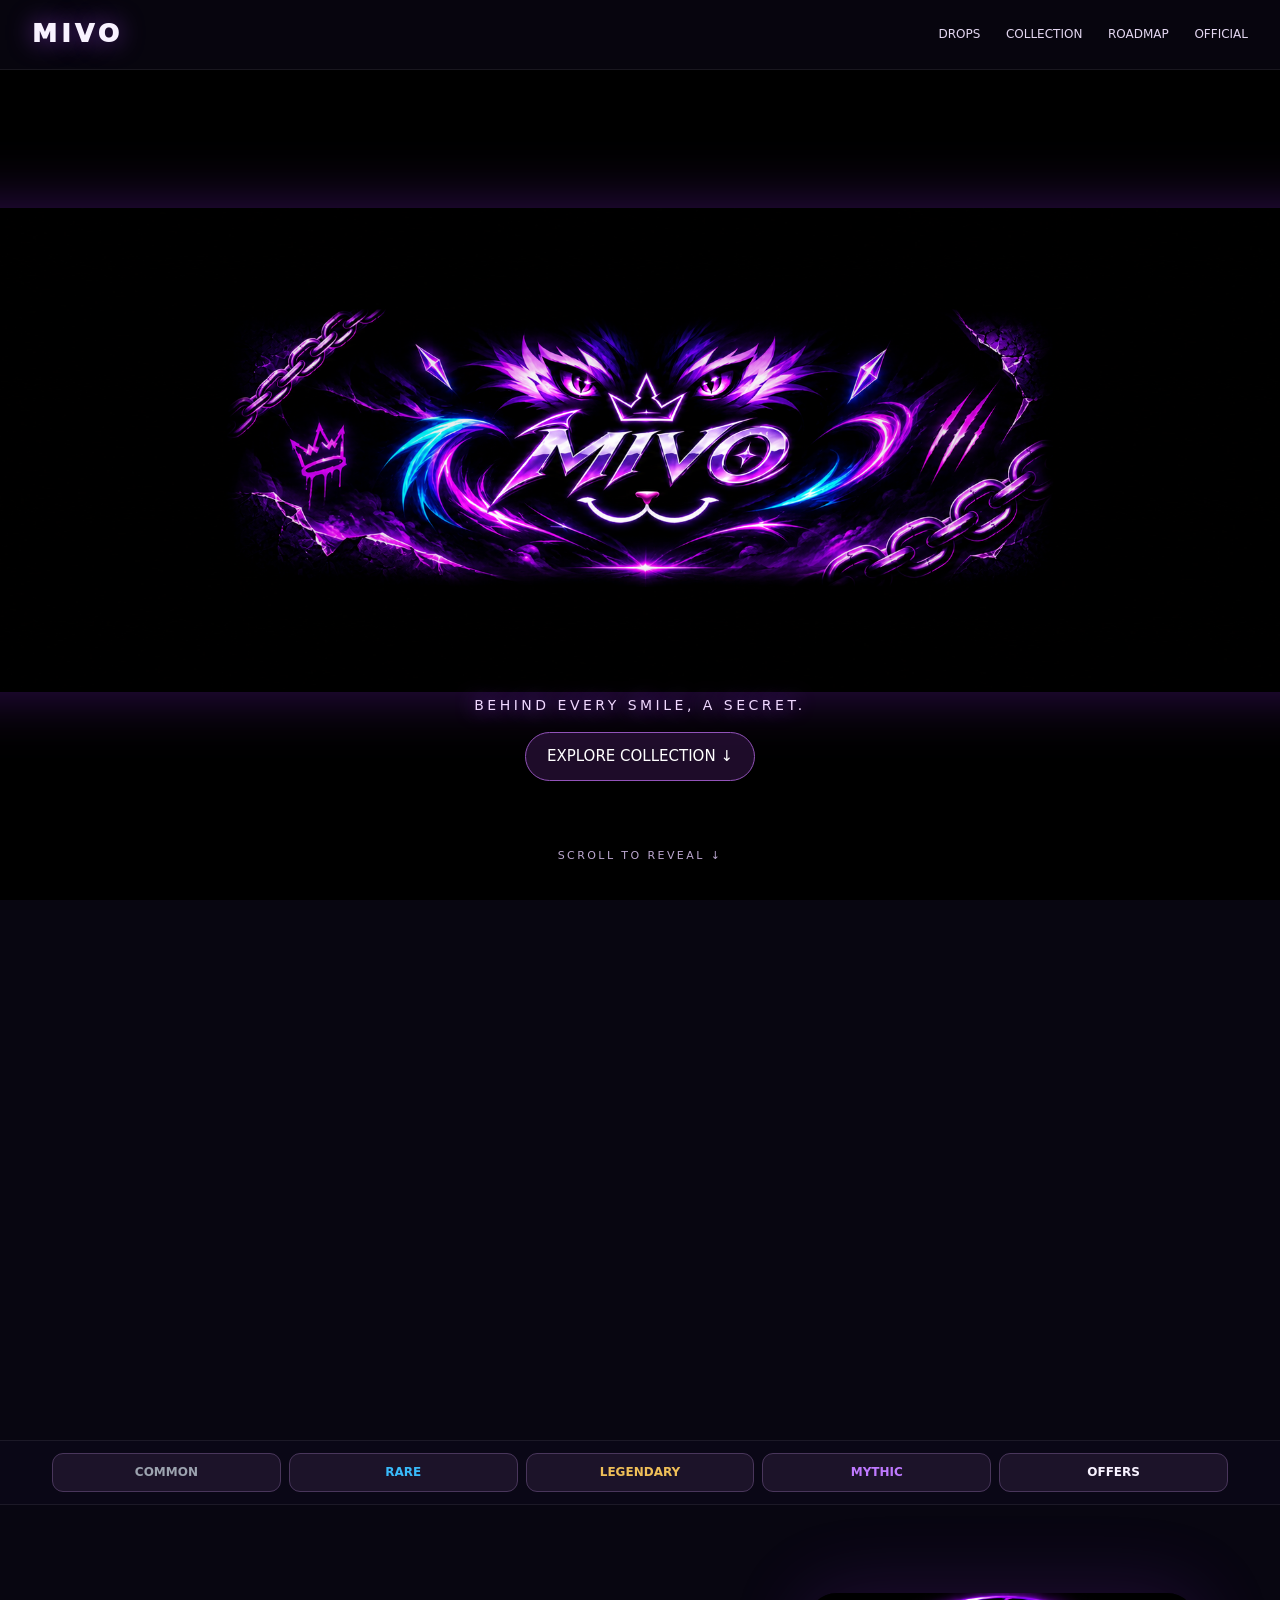
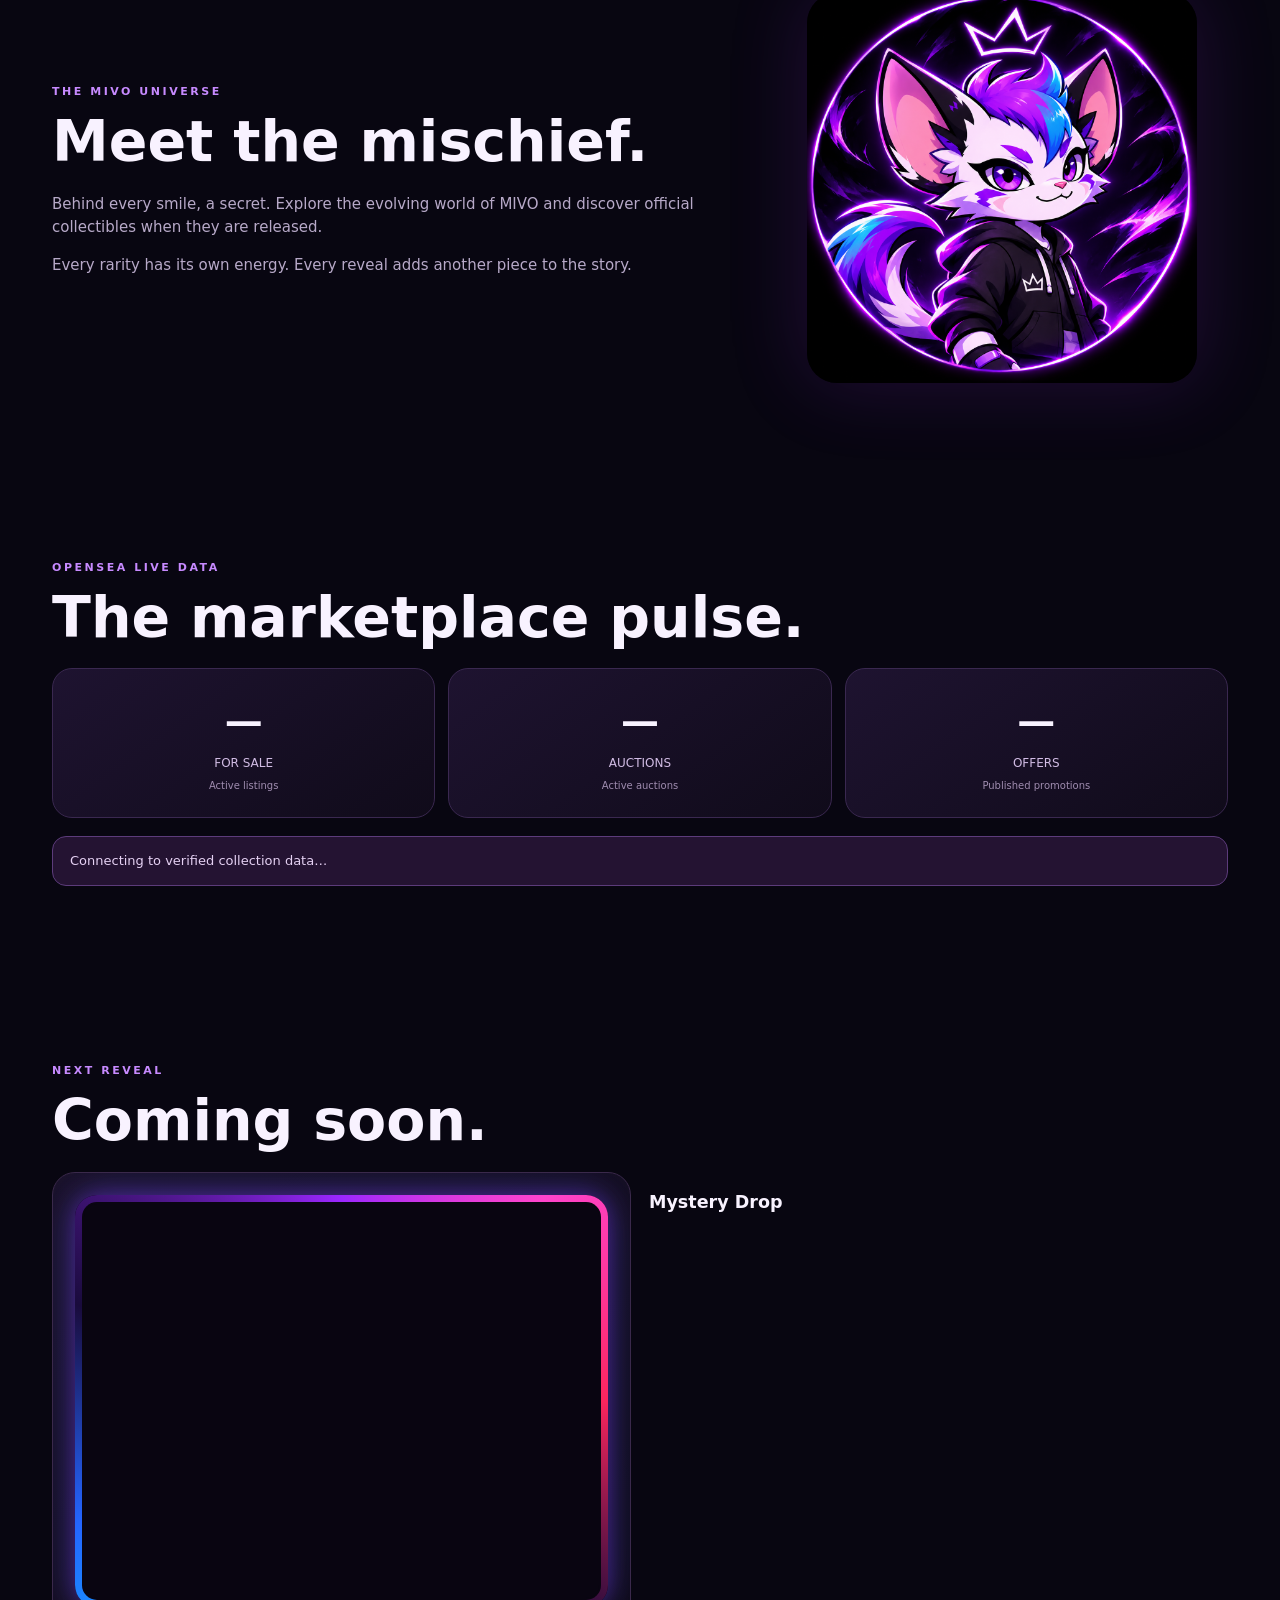
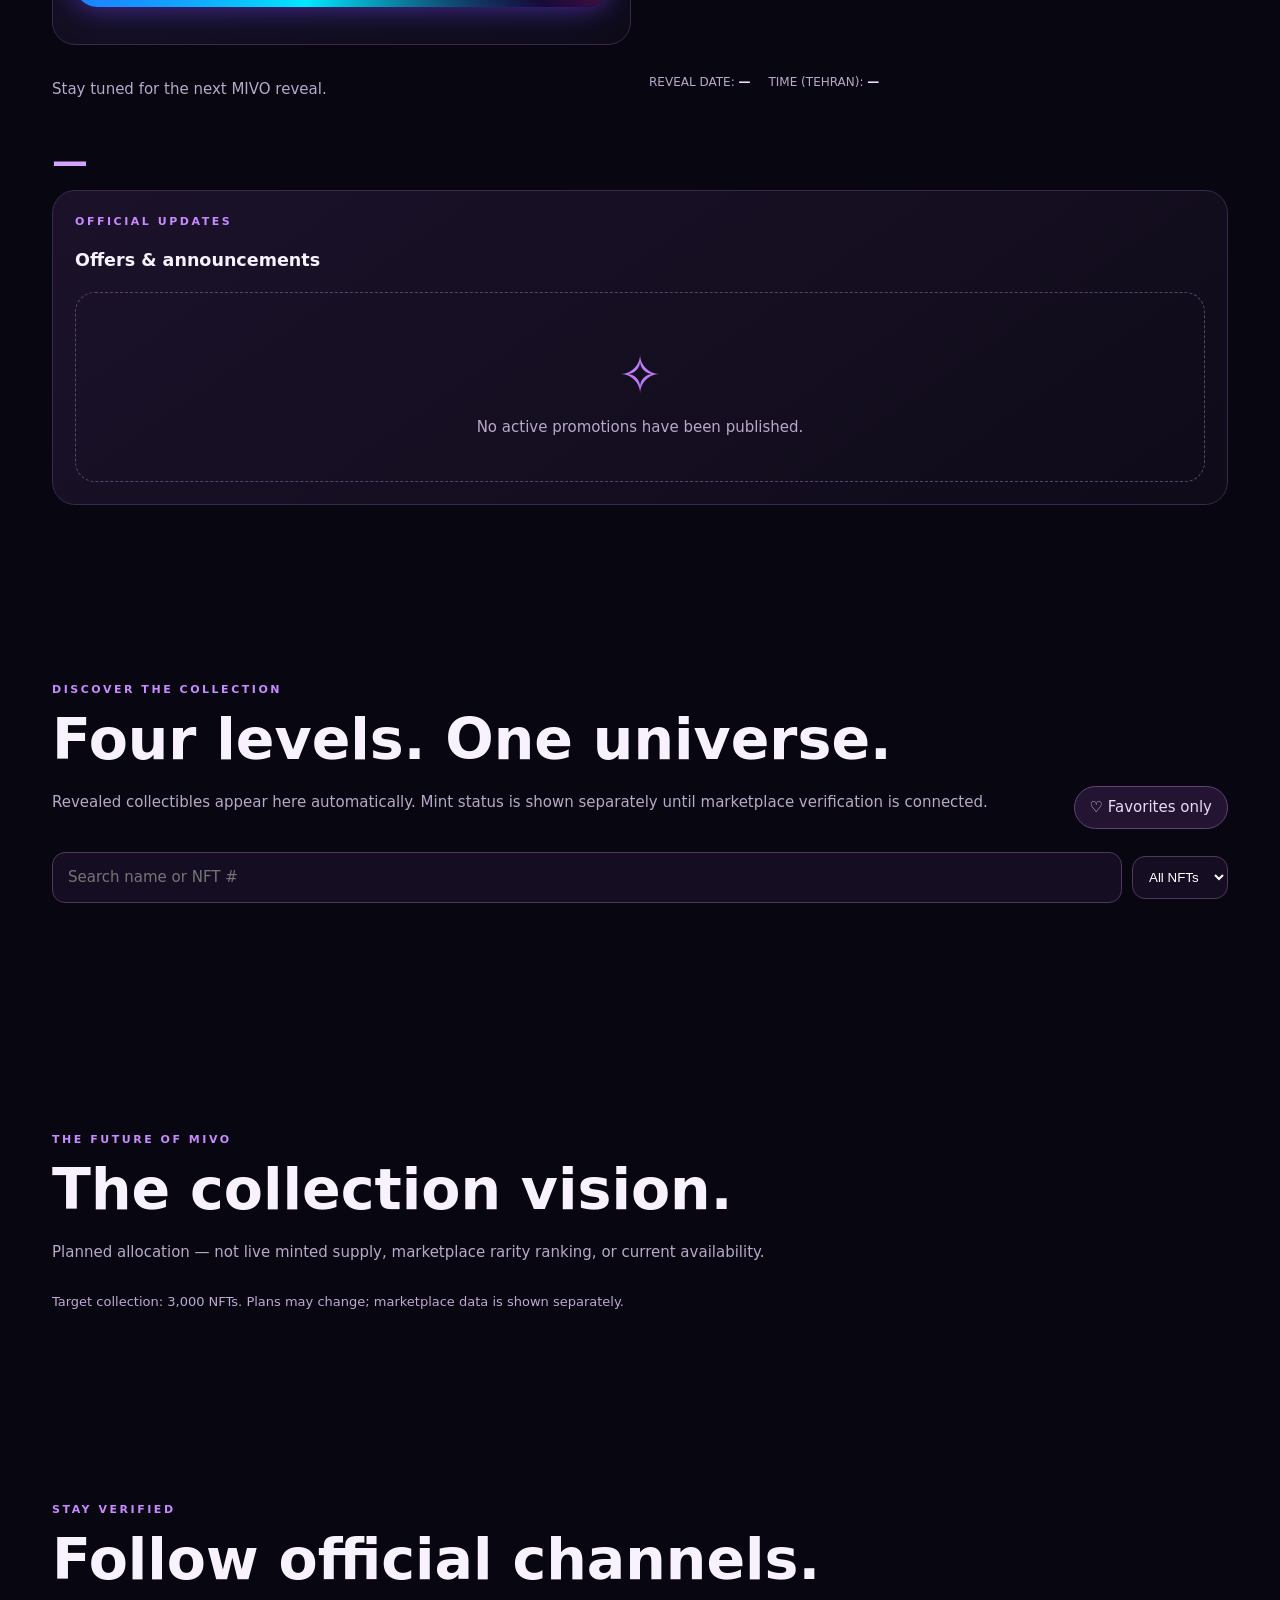
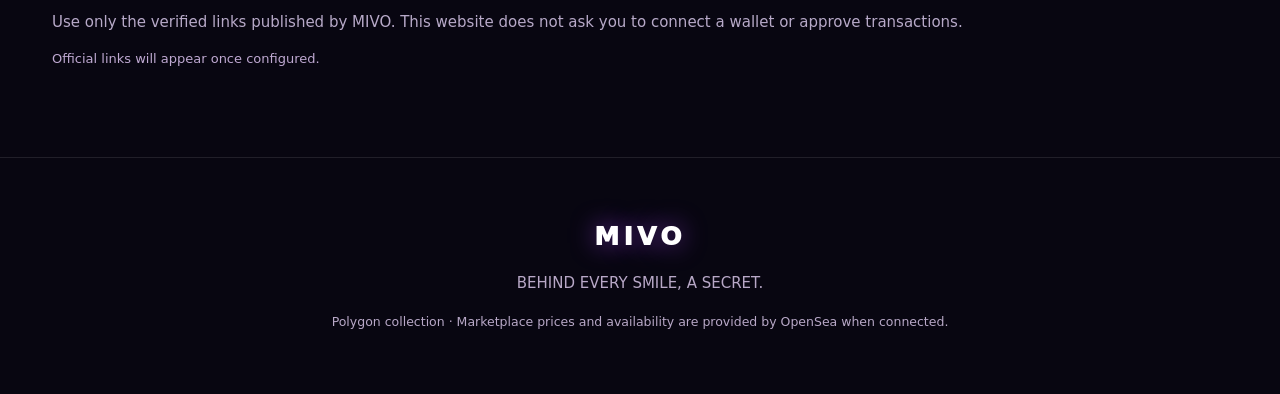
==== commit d608d268: "Add files via upload" ====
--- a/index.html
+++ b/index.html
@@ -30,9 +30,35 @@
 <section class="wrap intro" id="world"><div><div class="eyebrow">THE MIVO UNIVERSE</div><h2 class="section-title">Meet the mischief.</h2><p class="muted">Behind every smile, a secret. Explore the evolving world of MIVO and discover official collectibles when they are released.</p><p class="muted">Every rarity has its own energy. Every reveal adds another piece to the story.</p></div><img src="assets/avatar.png" alt="MIVO mascot"></section>
 <section class="wrap" id="market"><div class="eyebrow">OPENSea LIVE DATA</div><h2 class="section-title">The marketplace pulse.</h2><div class="metrics"><a class="metric" href="#collection" id="forSaleLink"><strong id="forSale">—</strong><span>FOR SALE</span><small>Active listings</small></a><a class="metric" href="#auctions" id="auctionLink"><strong id="auctionsCount">—</strong><span>AUCTIONS</span><small>Active auctions</small></a><a class="metric" href="#offers" id="offerLink"><strong id="offersCount">—</strong><span>OFFERS</span><small>Published promotions</small></a></div><div id="dataStatus" class="notice" role="status">Connecting to verified collection data…</div></section>
 <section class="wrap" id="drops"><div class="eyebrow">NEXT REVEAL</div><h2 class="section-title">Coming soon.</h2><div class="drop-grid"><div class="panel mivo-reveal-panel" id="mivoRevealPanel" data-reveal-state="idle"><div class="mivo-reveal-art" id="mivoRevealArt"><div class="mivo-mystery-stage mivo-fire-frame" id="mivoMysteryStage" aria-label="MIVO mystery cube surrounded by magical fire"><video class="mivo-fire-video" autoplay muted loop playsinline preload="auto" disablepictureinpicture aria-label="Animated magical mystery cube"><source src="assets/mivo-fire.mp4" type="video/mp4"></video></div></div><img id="mivoRevealedImage" class="mivo-revealed-image hide" alt="Revealed MIVO NFT"></div><h3 id="dropTitle">Mystery Drop</h3><p class="muted" id="dropDesc">Stay tuned for the next MIVO reveal.</p><div class="mivo-reveal-meta"><span id="mivoRevealRarity" class="mivo-rarity hide"></span><div class="mivo-reveal-date">REVEAL DATE: <strong id="mivoRevealDate">—</strong></div><div class="mivo-reveal-date">TIME (TEHRAN): <strong id="mivoRevealTime">—</strong></div></div><div class="countdown" id="countdown">—</div><a class="pill hide" id="mivoRevealLink" href="#" target="_blank" rel="noopener noreferrer">VIEW ON OPENSEA ↗</a><button class="pill hide" id="notifyBtn" type="button">🔔 Notify me</button><p class="status" id="notifyStatus"></p></div><div class="panel" id="offers"><div class="eyebrow">OFFICIAL UPDATES</div><h3>Offers & announcements</h3><div id="offersBody" class="empty"><span class="symbol">✧</span>No active promotions have been published.</div><div id="announcementsBody"></div></div></div></section>
-<section class="wrap" id="collection"><div class="eyebrow">DISCOVER THE COLLECTION</div><div class="section-head"><div><h2 class="section-title">Four levels. One universe.</h2><p class="muted">Only verified on-chain collectibles. Tap any NFT to explore its details.</p></div><button class="view" id="favoritesToggle" type="button" aria-pressed="false">♡ Favorites only</button></div><div class="tools"><input class="search" id="search" type="search" placeholder="Search name or NFT #" aria-label="Search NFTs"><select class="filter" id="listingFilter" aria-label="Listing status"><option value="all">All NFTs</option></select></div><div id="gallery"></div></section>
+<section class="wrap" id="collection"><div class="eyebrow">DISCOVER THE COLLECTION</div><div class="section-head"><div><h2 class="section-title">Four levels. One universe.</h2><p class="muted">Revealed collectibles appear here automatically. Mint status is shown separately until marketplace verification is connected.</p></div><button class="view" id="favoritesToggle" type="button" aria-pressed="false">♡ Favorites only</button></div><div class="tools"><input class="search" id="search" type="search" placeholder="Search name or NFT #" aria-label="Search NFTs"><select class="filter" id="listingFilter" aria-label="Listing status"><option value="all">All NFTs</option></select></div><div id="mivoManagedGallery" aria-label="Revealed MIVO NFTs"></div><div id="gallery"></div></section>
 <section class="wrap" id="roadmap"><div class="eyebrow">THE FUTURE OF MIVO</div><h2 class="section-title">The collection vision.</h2><p class="muted">Planned allocation — not live minted supply, marketplace rarity ranking, or current availability.</p><div class="roadmap" id="roadmapCards"></div><p class="status">Target collection: 3,000 NFTs. Plans may change; marketplace data is shown separately.</p></section>
 <section class="wrap" id="official"><div class="eyebrow">STAY VERIFIED</div><h2 class="section-title">Follow official channels.</h2><p class="muted">Use only the verified links published by MIVO. This website does not ask you to connect a wallet or approve transactions.</p><div class="tools" id="officialLinks"><span class="status">Official links will appear once configured.</span></div></section></main>
 <footer class="footer"><div class="logo">MIVO</div><p>BEHIND EVERY SMILE, A SECRET.</p><small>Polygon collection · Marketplace prices and availability are provided by OpenSea when connected.</small></footer>
 <dialog class="modal" id="nftModal"><button class="close" id="modalClose" aria-label="Close">✕</button><div class="modal-body"><img id="modalImg" alt="NFT artwork"><div><div class="eyebrow" id="modalTier"></div><h2 id="modalTitle"></h2><p class="muted" id="modalDescription"></p><p id="modalPrice"></p><p class="status" id="modalStatus"></p><div class="traits" id="modalTraits"></div><p><a class="cta" id="modalLink" href="#" target="_blank" rel="noopener noreferrer">VIEW ON OPENSEA ↗</a></p></div></div></dialog>
-<script src="app.js" defer></script><script src="mivo-public.js" defer></script></body></html>
+<script src="app.js" defer></script><script src="mivo-public.js" defer></script><script>
+/* MIVO: native infinite loop with a minimal mobile fallback. */
+(() => {
+  const video = document.querySelector('.mivo-fire-video');
+  if (!video) return;
+  video.muted = true;
+  video.defaultMuted = true;
+  video.loop = true;
+  video.autoplay = true;
+  video.playsInline = true;
+  video.setAttribute('muted', '');
+  video.setAttribute('loop', '');
+  video.setAttribute('playsinline', '');
+  const start = () => {
+    if (document.hidden || !video.isConnected) return;
+    const promise = video.play();
+    if (promise && typeof promise.catch === 'function') promise.catch(() => {});
+  };
+  video.addEventListener('ended', () => {
+    video.currentTime = 0;
+    start();
+  });
+  document.addEventListener('visibilitychange', () => { if (!document.hidden) start(); });
+  window.addEventListener('pageshow', start);
+  start();
+})();
+</script></body></html>
--- a/mivo-reveal.css
+++ b/mivo-reveal.css
@@ -29,3 +29,21 @@
 .mivo-revealed-image{display:block;margin:auto;max-height:310px}
 @keyframes mivo-fire-neon-spin{to{transform:rotate(360deg)}}
 @media(prefers-reduced-motion:reduce){.mivo-fire-frame::before{animation:none!important}}
+
+/* MIVO NFT rarity collection cards */
+#mivoManagedGallery{display:grid;grid-template-columns:repeat(auto-fit,minmax(min(100%,210px),1fr));gap:20px;margin:22px 0 30px}
+.mivo-nft-card{--tier:#a4a4b3;--tier2:#626371;position:relative;padding:9px;border-radius:23px;isolation:isolate;overflow:hidden;background:#110b1d;box-shadow:0 0 18px color-mix(in srgb,var(--tier) 30%,transparent),0 0 32px #0006;transition:transform .2s}
+.mivo-nft-card:hover{transform:translateY(-3px)}
+.mivo-nft-card::before{content:"";position:absolute;inset:-140%;z-index:-2;background:conic-gradient(from 0deg,transparent 0 12%,var(--tier) 23%,var(--tier2) 31%,transparent 42% 57%,var(--tier) 71%,var(--tier2) 79%,transparent 90%);animation:mivo-nft-orbit 12s linear infinite}
+.mivo-nft-card::after{content:"";position:absolute;inset:5px;z-index:-1;background:#110b1d;border-radius:19px}
+.mivo-nft-card[data-tier="common"]{--tier:#c6c8d1;--tier2:#646a76}
+.mivo-nft-card[data-tier="rare"]{--tier:#02d8ff;--tier2:#1958ff}
+.mivo-nft-card[data-tier="legendary"]{--tier:#ffdf70;--tier2:#a96b0b}
+.mivo-nft-card[data-tier="mythic"]{--tier:#e78cff;--tier2:#7925e6}
+.mivo-nft-card-inner{position:relative;border-radius:16px;background:#160d23;overflow:hidden}
+.mivo-nft-card img{display:block;width:100%;aspect-ratio:1/1;object-fit:cover;background:#20142d}
+.mivo-nft-card-info{padding:13px 12px 14px}.mivo-nft-card-info h3{margin:0 0 8px;font-size:17px}.mivo-nft-card-info p{margin:7px 0 0;font-size:12px;color:#b9afc9}
+.mivo-nft-tier{font-size:11px;letter-spacing:.16em;font-weight:900;color:var(--tier);text-transform:uppercase}
+.mivo-nft-new{position:absolute;top:12px;right:12px;padding:6px 11px;border-radius:10px;background:linear-gradient(125deg,#fff,#b3f5ff);color:#181022;font-size:11px;font-weight:1000;letter-spacing:.15em;box-shadow:0 0 17px #ffffff80;z-index:2;animation:mivo-new-pulse 2.4s ease-in-out infinite}
+@keyframes mivo-nft-orbit{to{transform:rotate(360deg)}}@keyframes mivo-new-pulse{50%{box-shadow:0 0 25px #fff,0 0 38px #ba85ff}}
+@media(prefers-reduced-motion:reduce){.mivo-nft-card::before,.mivo-nft-new{animation:none!important}}
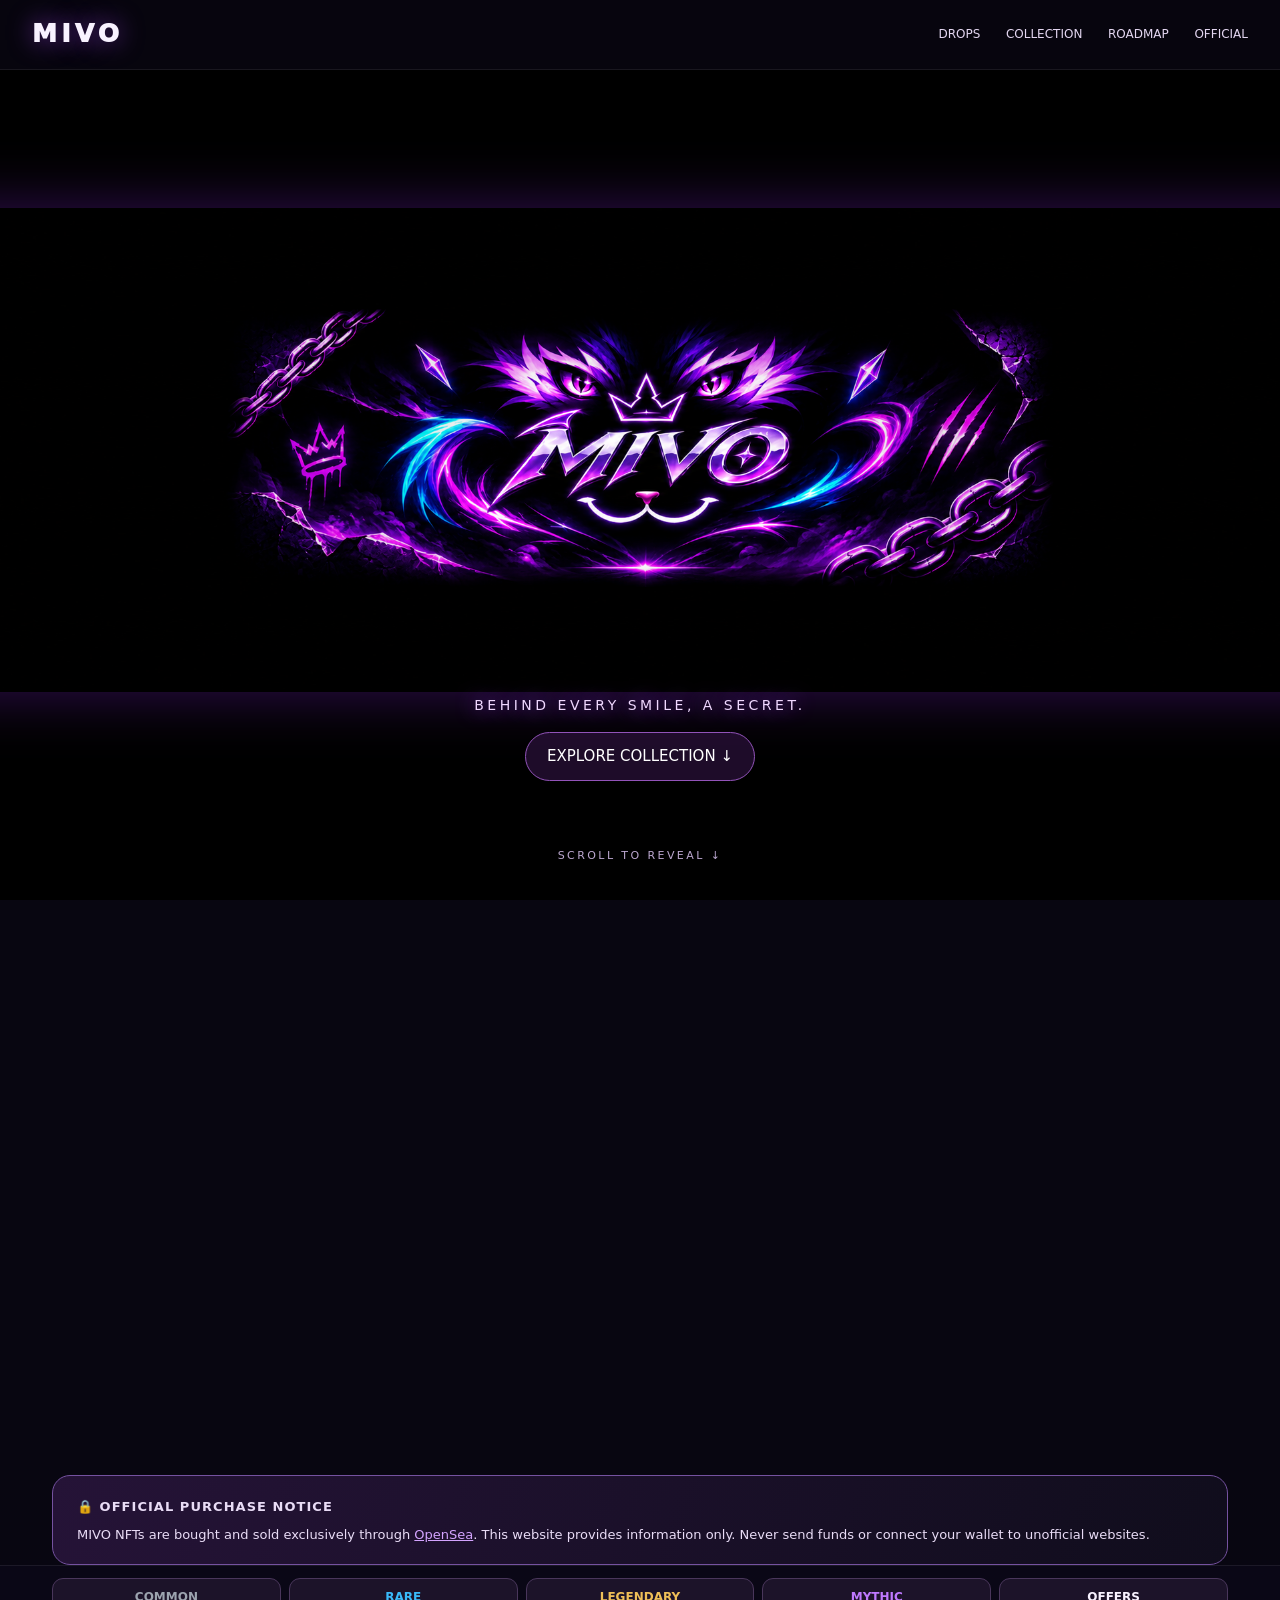
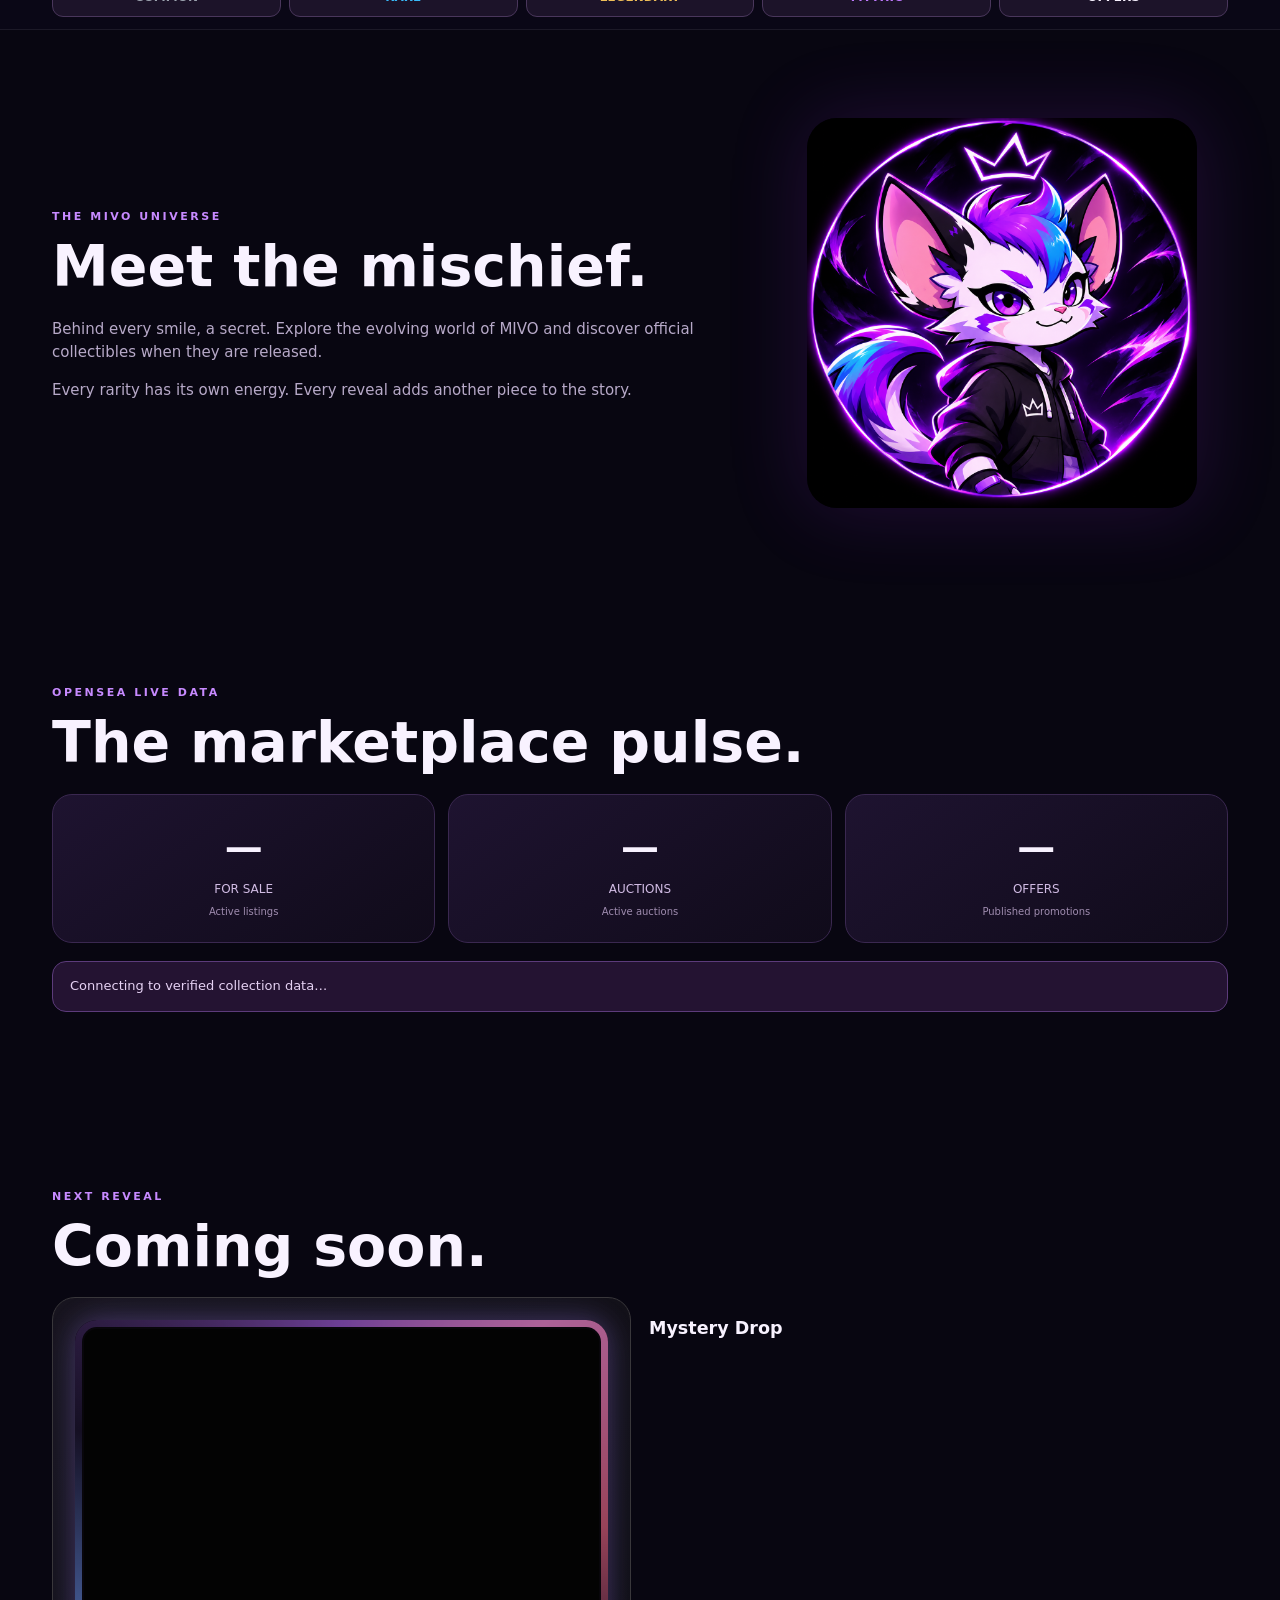
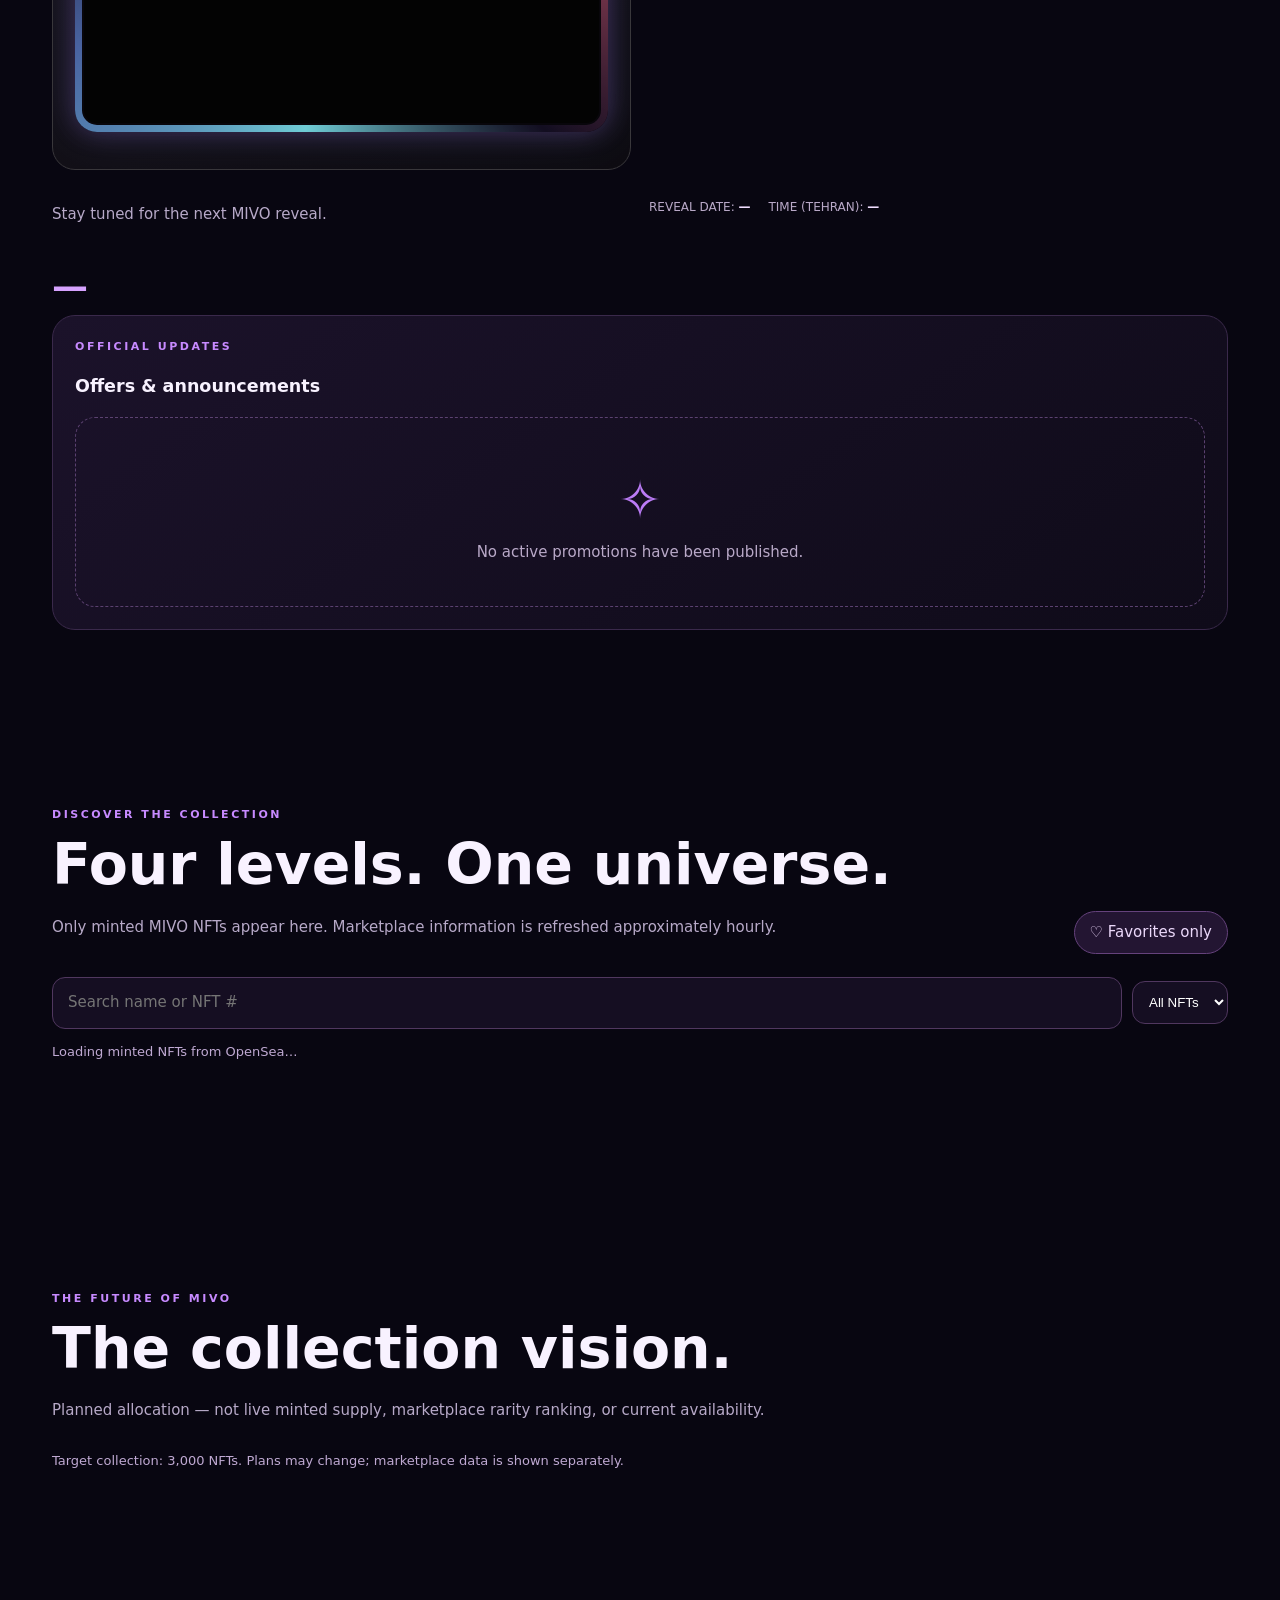
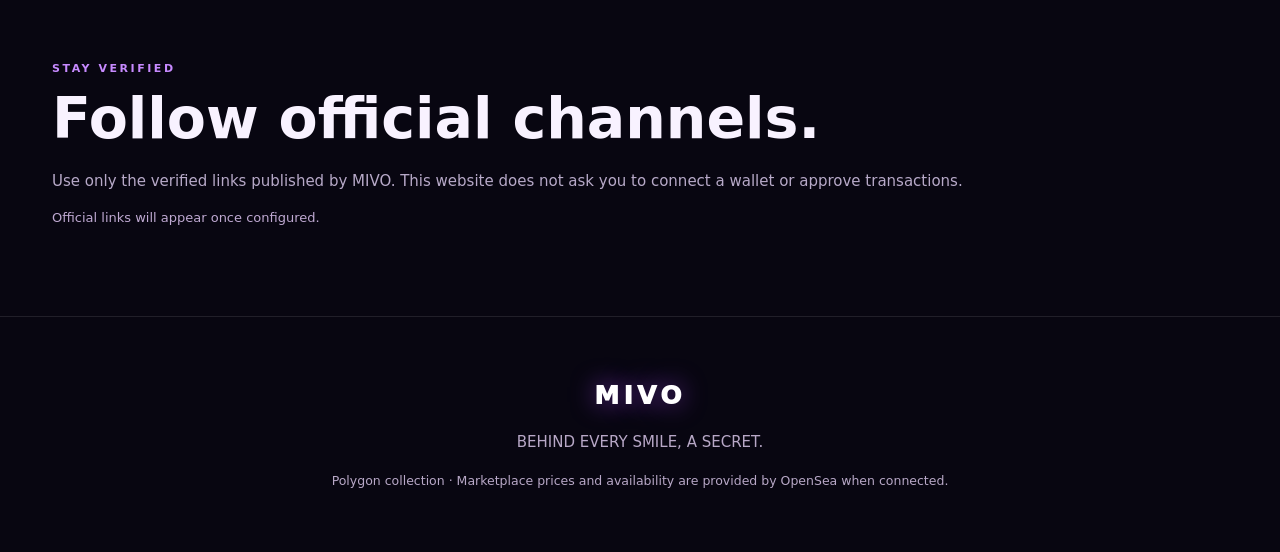
==== commit d4153ec9: "Add files via upload" ====
--- a/index.html
+++ b/index.html
@@ -26,16 +26,17 @@
 </div>
 <div class="hero-content" id="heroText"><p>BEHIND EVERY SMILE, A SECRET.</p><a class="cta" href="#collection">EXPLORE COLLECTION ↓</a></div>
 <span class="scroll-hint">SCROLL TO REVEAL ↓</span><span class="sr-only">MIVO: glowing eyes and the official MIVO logo emerge from darkness as you scroll.</span></div></section>
+<section class="mivo-purchase-notice" aria-label="Official purchase notice"><strong>🔒 OFFICIAL PURCHASE NOTICE</strong><p>MIVO NFTs are bought and sold exclusively through <a href="https://opensea.io/collection/mivo-nft" target="_blank" rel="noopener noreferrer">OpenSea</a>. This website provides information only. Never send funds or connect your wallet to unofficial websites.</p></section>
 <div class="quick"><div class="quick-inner"><a class="common" href="#common">COMMON</a><a class="rare" href="#rare">RARE</a><a class="legendary" href="#legendary">LEGENDARY</a><a class="mythic" href="#mythic">MYTHIC</a><a href="#offers">OFFERS</a></div></div>
 <section class="wrap intro" id="world"><div><div class="eyebrow">THE MIVO UNIVERSE</div><h2 class="section-title">Meet the mischief.</h2><p class="muted">Behind every smile, a secret. Explore the evolving world of MIVO and discover official collectibles when they are released.</p><p class="muted">Every rarity has its own energy. Every reveal adds another piece to the story.</p></div><img src="assets/avatar.png" alt="MIVO mascot"></section>
 <section class="wrap" id="market"><div class="eyebrow">OPENSea LIVE DATA</div><h2 class="section-title">The marketplace pulse.</h2><div class="metrics"><a class="metric" href="#collection" id="forSaleLink"><strong id="forSale">—</strong><span>FOR SALE</span><small>Active listings</small></a><a class="metric" href="#auctions" id="auctionLink"><strong id="auctionsCount">—</strong><span>AUCTIONS</span><small>Active auctions</small></a><a class="metric" href="#offers" id="offerLink"><strong id="offersCount">—</strong><span>OFFERS</span><small>Published promotions</small></a></div><div id="dataStatus" class="notice" role="status">Connecting to verified collection data…</div></section>
-<section class="wrap" id="drops"><div class="eyebrow">NEXT REVEAL</div><h2 class="section-title">Coming soon.</h2><div class="drop-grid"><div class="panel mivo-reveal-panel" id="mivoRevealPanel" data-reveal-state="idle"><div class="mivo-reveal-art" id="mivoRevealArt"><div class="mivo-mystery-stage mivo-fire-frame" id="mivoMysteryStage" aria-label="MIVO mystery cube surrounded by magical fire"><video class="mivo-fire-video" autoplay muted loop playsinline preload="auto" disablepictureinpicture aria-label="Animated magical mystery cube"><source src="assets/mivo-fire.mp4" type="video/mp4"></video></div></div><img id="mivoRevealedImage" class="mivo-revealed-image hide" alt="Revealed MIVO NFT"></div><h3 id="dropTitle">Mystery Drop</h3><p class="muted" id="dropDesc">Stay tuned for the next MIVO reveal.</p><div class="mivo-reveal-meta"><span id="mivoRevealRarity" class="mivo-rarity hide"></span><div class="mivo-reveal-date">REVEAL DATE: <strong id="mivoRevealDate">—</strong></div><div class="mivo-reveal-date">TIME (TEHRAN): <strong id="mivoRevealTime">—</strong></div></div><div class="countdown" id="countdown">—</div><a class="pill hide" id="mivoRevealLink" href="#" target="_blank" rel="noopener noreferrer">VIEW ON OPENSEA ↗</a><button class="pill hide" id="notifyBtn" type="button">🔔 Notify me</button><p class="status" id="notifyStatus"></p></div><div class="panel" id="offers"><div class="eyebrow">OFFICIAL UPDATES</div><h3>Offers & announcements</h3><div id="offersBody" class="empty"><span class="symbol">✧</span>No active promotions have been published.</div><div id="announcementsBody"></div></div></div></section>
-<section class="wrap" id="collection"><div class="eyebrow">DISCOVER THE COLLECTION</div><div class="section-head"><div><h2 class="section-title">Four levels. One universe.</h2><p class="muted">Revealed collectibles appear here automatically. Mint status is shown separately until marketplace verification is connected.</p></div><button class="view" id="favoritesToggle" type="button" aria-pressed="false">♡ Favorites only</button></div><div class="tools"><input class="search" id="search" type="search" placeholder="Search name or NFT #" aria-label="Search NFTs"><select class="filter" id="listingFilter" aria-label="Listing status"><option value="all">All NFTs</option></select></div><div id="mivoManagedGallery" aria-label="Revealed MIVO NFTs"></div><div id="gallery"></div></section>
+<section class="wrap" id="drops"><div class="eyebrow">NEXT REVEAL</div><h2 class="section-title" id="mivoComingHeading">Coming soon.</h2><div class="drop-grid"><div class="panel mivo-reveal-panel" id="mivoRevealPanel" data-reveal-state="idle"><div class="mivo-reveal-art" id="mivoRevealArt"><div class="mivo-mystery-stage mivo-fire-frame" id="mivoMysteryStage" aria-label="MIVO mystery cube surrounded by magical fire"><video class="mivo-fire-video" autoplay muted loop playsinline preload="auto" disablepictureinpicture aria-label="Animated magical mystery cube"><source src="assets/mivo-fire.mp4" type="video/mp4"></video></div></div><img id="mivoRevealedImage" class="mivo-revealed-image hide" alt="Revealed MIVO NFT"></div><h3 id="dropTitle">Mystery Drop</h3><p class="muted" id="dropDesc">Stay tuned for the next MIVO reveal.</p><div class="mivo-reveal-meta"><span id="mivoRevealRarity" class="mivo-rarity hide"></span><div class="mivo-reveal-date">REVEAL DATE: <strong id="mivoRevealDate">—</strong></div><div class="mivo-reveal-date">TIME (TEHRAN): <strong id="mivoRevealTime">—</strong></div></div><div class="countdown" id="countdown">—</div><a class="pill hide" id="mivoRevealLink" href="#" target="_blank" rel="noopener noreferrer">VIEW ON OPENSEA ↗</a><button class="pill hide" id="notifyBtn" type="button">🔔 Notify me</button><p class="status" id="notifyStatus"></p></div><div class="panel" id="offers"><div class="eyebrow">OFFICIAL UPDATES</div><h3>Offers & announcements</h3><div id="offersBody" class="empty"><span class="symbol">✧</span>No active promotions have been published.</div><div id="announcementsBody"></div></div></div></section>
+<section class="wrap" id="collection"><div class="eyebrow">DISCOVER THE COLLECTION</div><div class="section-head"><div><h2 class="section-title">Four levels. One universe.</h2><p class="muted">Only minted MIVO NFTs appear here. Marketplace information is refreshed approximately hourly.</p></div><button class="view" id="favoritesToggle" type="button" aria-pressed="false">♡ Favorites only</button></div><div class="tools"><input class="search" id="search" type="search" placeholder="Search name or NFT #" aria-label="Search NFTs"><select class="filter" id="listingFilter" aria-label="Listing status"><option value="all">All NFTs</option></select></div><p class="status" id="mivoMarketSync" role="status">Loading minted NFTs from OpenSea…</p><div id="mivoManagedGallery" aria-label="Revealed MIVO NFTs"></div><div id="gallery"></div></section>
 <section class="wrap" id="roadmap"><div class="eyebrow">THE FUTURE OF MIVO</div><h2 class="section-title">The collection vision.</h2><p class="muted">Planned allocation — not live minted supply, marketplace rarity ranking, or current availability.</p><div class="roadmap" id="roadmapCards"></div><p class="status">Target collection: 3,000 NFTs. Plans may change; marketplace data is shown separately.</p></section>
 <section class="wrap" id="official"><div class="eyebrow">STAY VERIFIED</div><h2 class="section-title">Follow official channels.</h2><p class="muted">Use only the verified links published by MIVO. This website does not ask you to connect a wallet or approve transactions.</p><div class="tools" id="officialLinks"><span class="status">Official links will appear once configured.</span></div></section></main>
 <footer class="footer"><div class="logo">MIVO</div><p>BEHIND EVERY SMILE, A SECRET.</p><small>Polygon collection · Marketplace prices and availability are provided by OpenSea when connected.</small></footer>
 <dialog class="modal" id="nftModal"><button class="close" id="modalClose" aria-label="Close">✕</button><div class="modal-body"><img id="modalImg" alt="NFT artwork"><div><div class="eyebrow" id="modalTier"></div><h2 id="modalTitle"></h2><p class="muted" id="modalDescription"></p><p id="modalPrice"></p><p class="status" id="modalStatus"></p><div class="traits" id="modalTraits"></div><p><a class="cta" id="modalLink" href="#" target="_blank" rel="noopener noreferrer">VIEW ON OPENSEA ↗</a></p></div></div></dialog>
-<script src="app.js" defer></script><script src="mivo-public.js" defer></script><script>
+<script src="mivo-market.js" defer></script><script src="mivo-public.js" defer></script><script>
 /* MIVO: native infinite loop with a minimal mobile fallback. */
 (() => {
   const video = document.querySelector('.mivo-fire-video');
--- a/mivo-reveal.css
+++ b/mivo-reveal.css
@@ -47,3 +47,8 @@
 .mivo-nft-new{position:absolute;top:12px;right:12px;padding:6px 11px;border-radius:10px;background:linear-gradient(125deg,#fff,#b3f5ff);color:#181022;font-size:11px;font-weight:1000;letter-spacing:.15em;box-shadow:0 0 17px #ffffff80;z-index:2;animation:mivo-new-pulse 2.4s ease-in-out infinite}
 @keyframes mivo-nft-orbit{to{transform:rotate(360deg)}}@keyframes mivo-new-pulse{50%{box-shadow:0 0 25px #fff,0 0 38px #ba85ff}}
 @media(prefers-reduced-motion:reduce){.mivo-nft-card::before,.mivo-nft-new{animation:none!important}}
+
+/* MIVO marketplace + inactive reveal */
+.mivo-purchase-notice{max-width:1176px;margin:35px auto 0;padding:19px 24px;border:1px solid #7552a0;border-radius:18px;background:linear-gradient(110deg,#251337,#100d1c);color:#e9dcf6}.mivo-purchase-notice strong{letter-spacing:.08em;font-size:13px}.mivo-purchase-notice p{margin:7px 0 0;font-size:13px}.mivo-purchase-notice a{color:#d4a4ff;text-decoration:underline}
+#mivoComingHeading.mivo-inactive{color:#85818c;text-shadow:none;opacity:.6}.mivo-reveal-panel[data-reveal-state="idle"]{border-color:#3b3640;box-shadow:none;filter:saturate(.4)}.mivo-reveal-panel[data-reveal-state="idle"] .mivo-fire-video{filter:grayscale(1) brightness(.45)}
+.mivo-market-meta{display:flex;gap:8px;flex-wrap:wrap;margin:8px 0}.mivo-market-meta span{font-size:11px;border:1px solid #514264;border-radius:7px;padding:4px 7px;color:#d8c8e7}.mivo-nft-card-info .pill{margin-top:10px;font-size:11px;padding:8px 12px}.mivo-nft-card-info .mivo-market-owner{overflow-wrap:anywhere;font-size:10px}.mivo-traits-list{display:flex;flex-wrap:wrap;gap:5px;margin-top:9px}.mivo-traits-list span{font-size:10px;border-radius:6px;padding:4px 6px;background:#30213e}.mivo-market-controls{text-align:center;margin:15px 0 35px}.mivo-market-controls button{padding:10px 22px}.mivo-nft-card img{object-fit:contain}
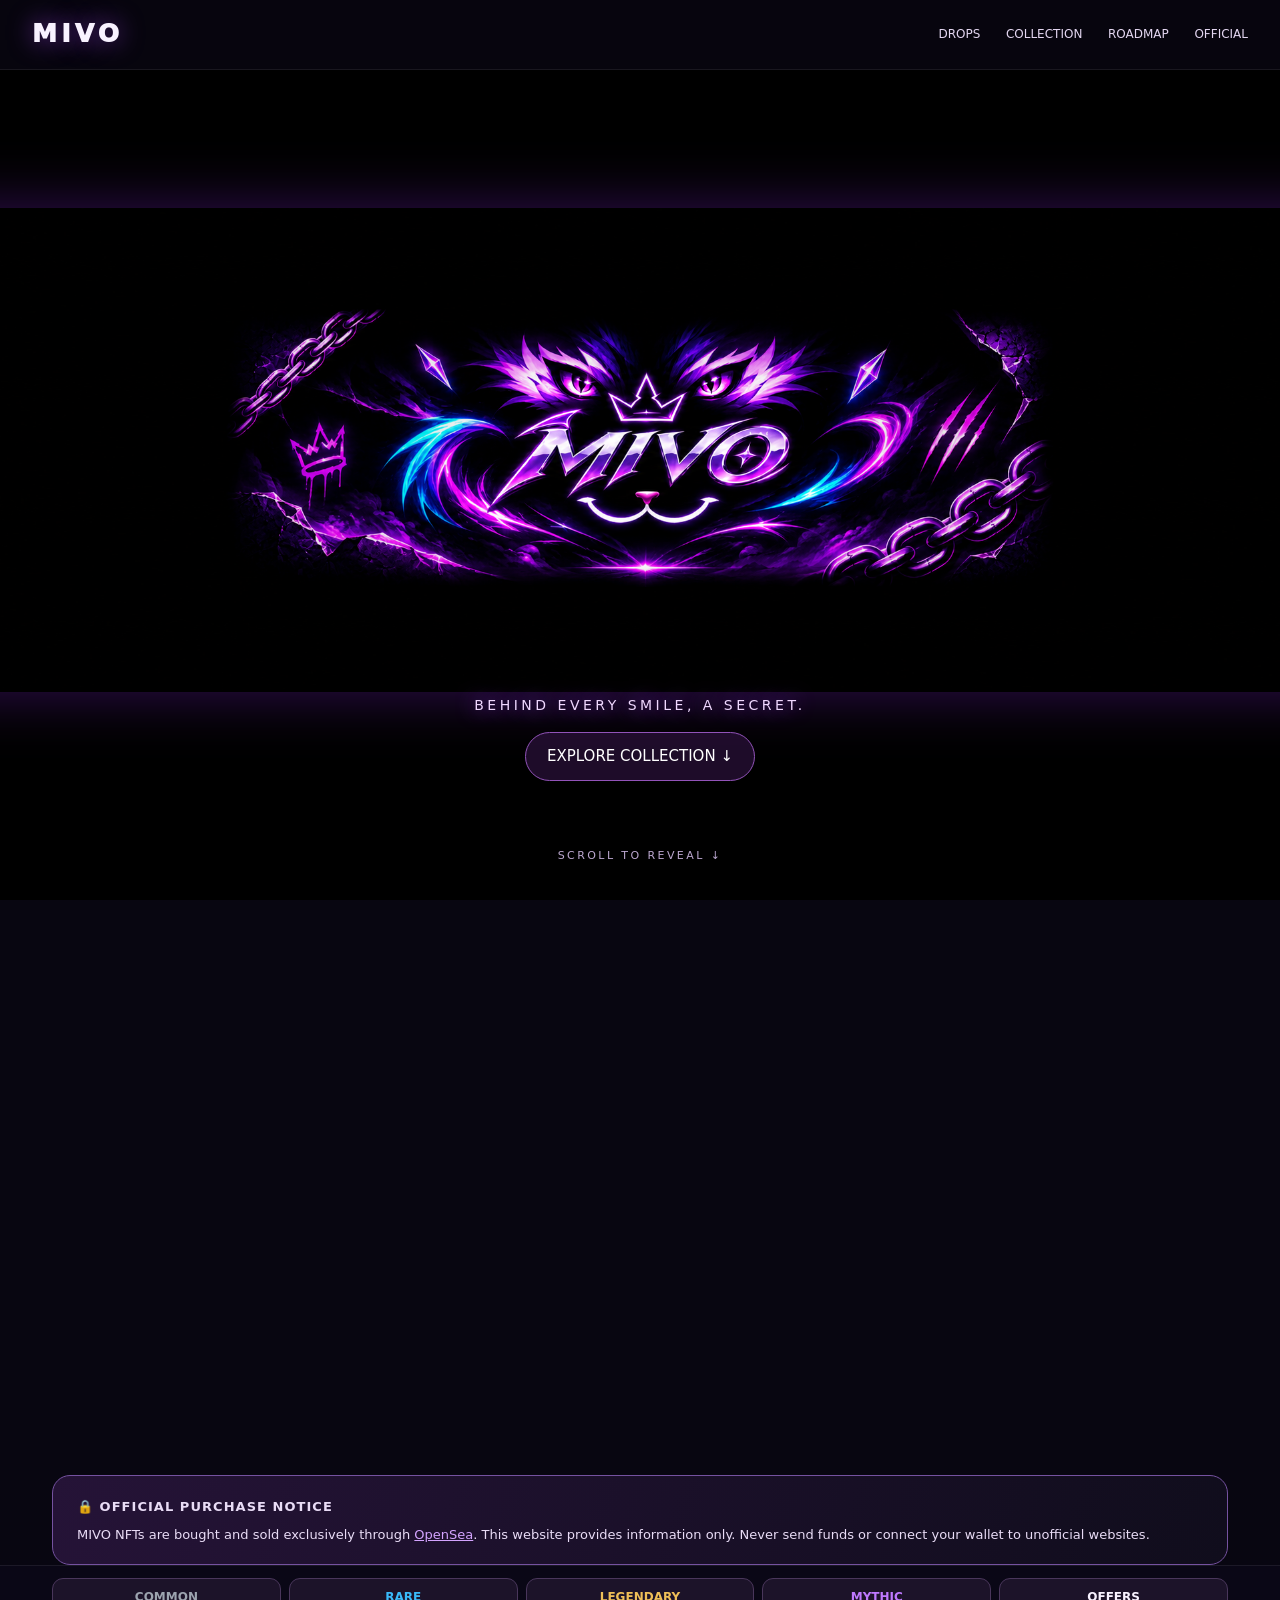
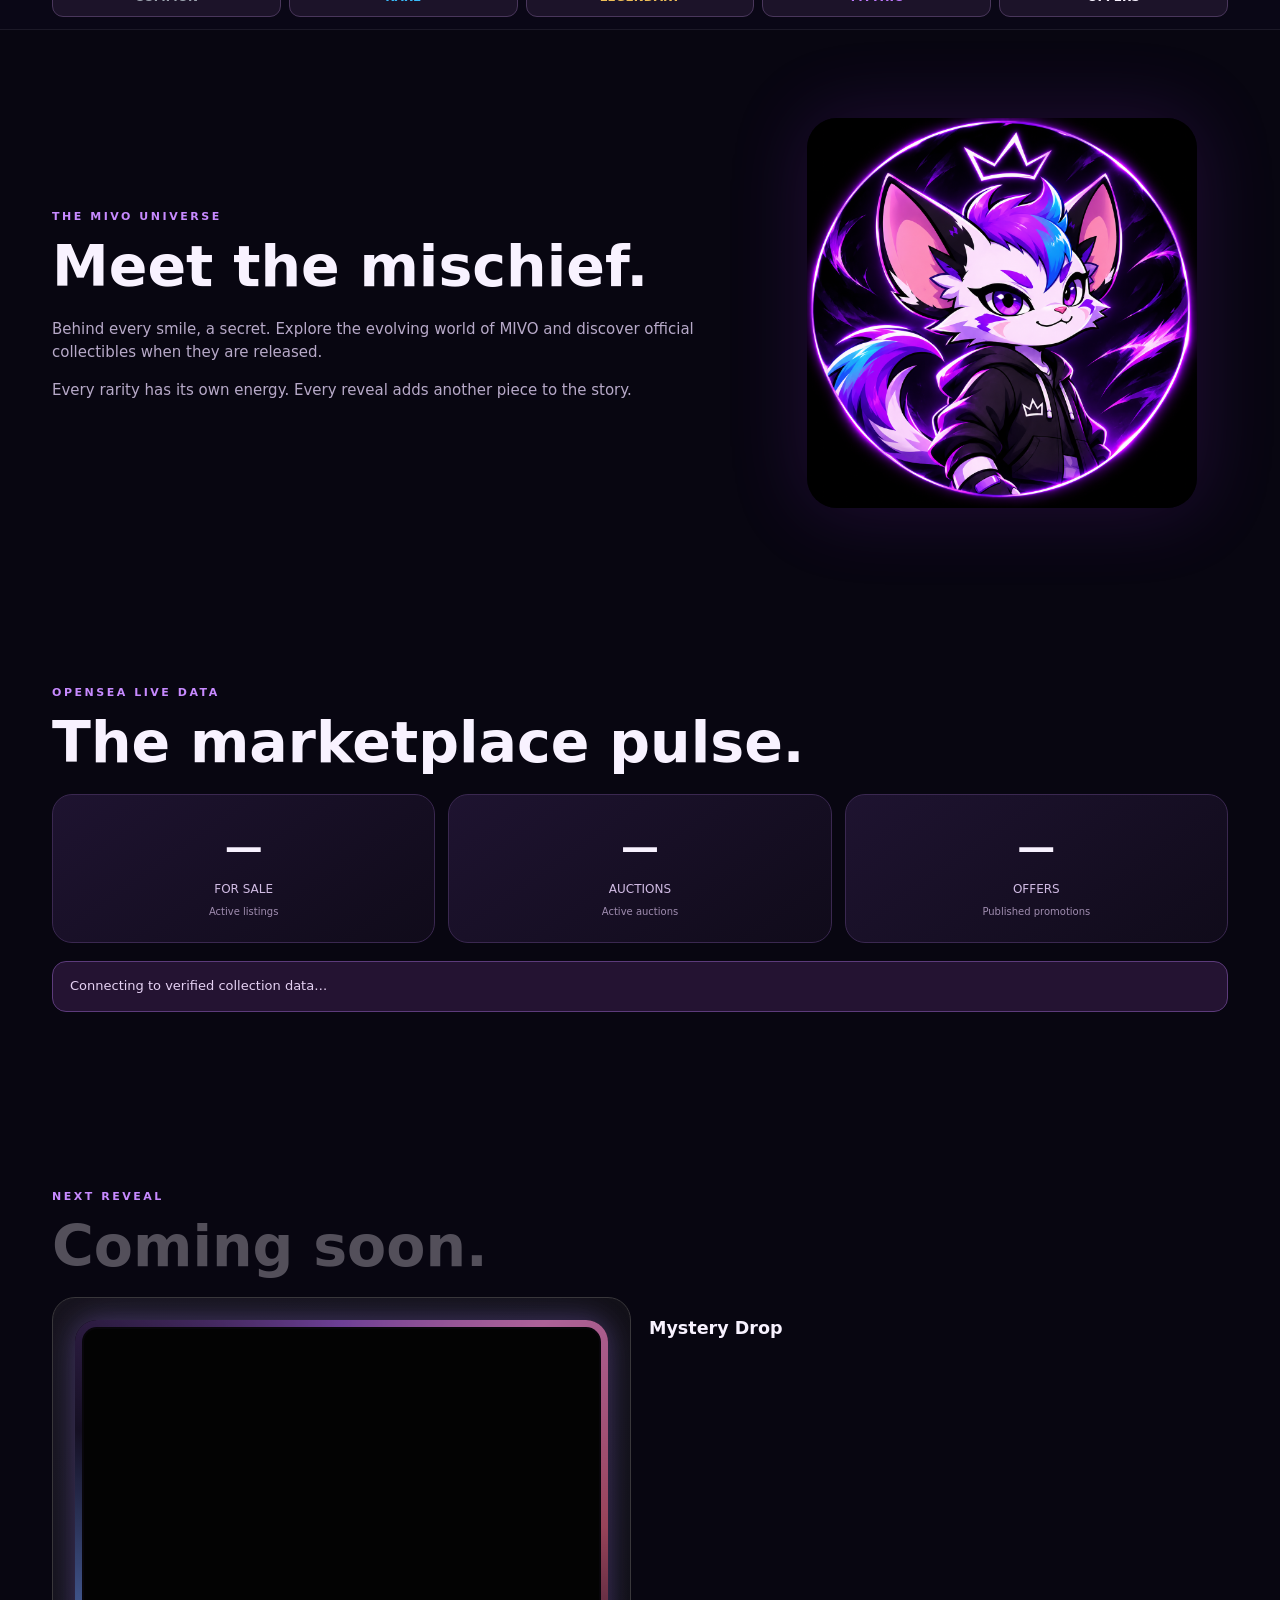
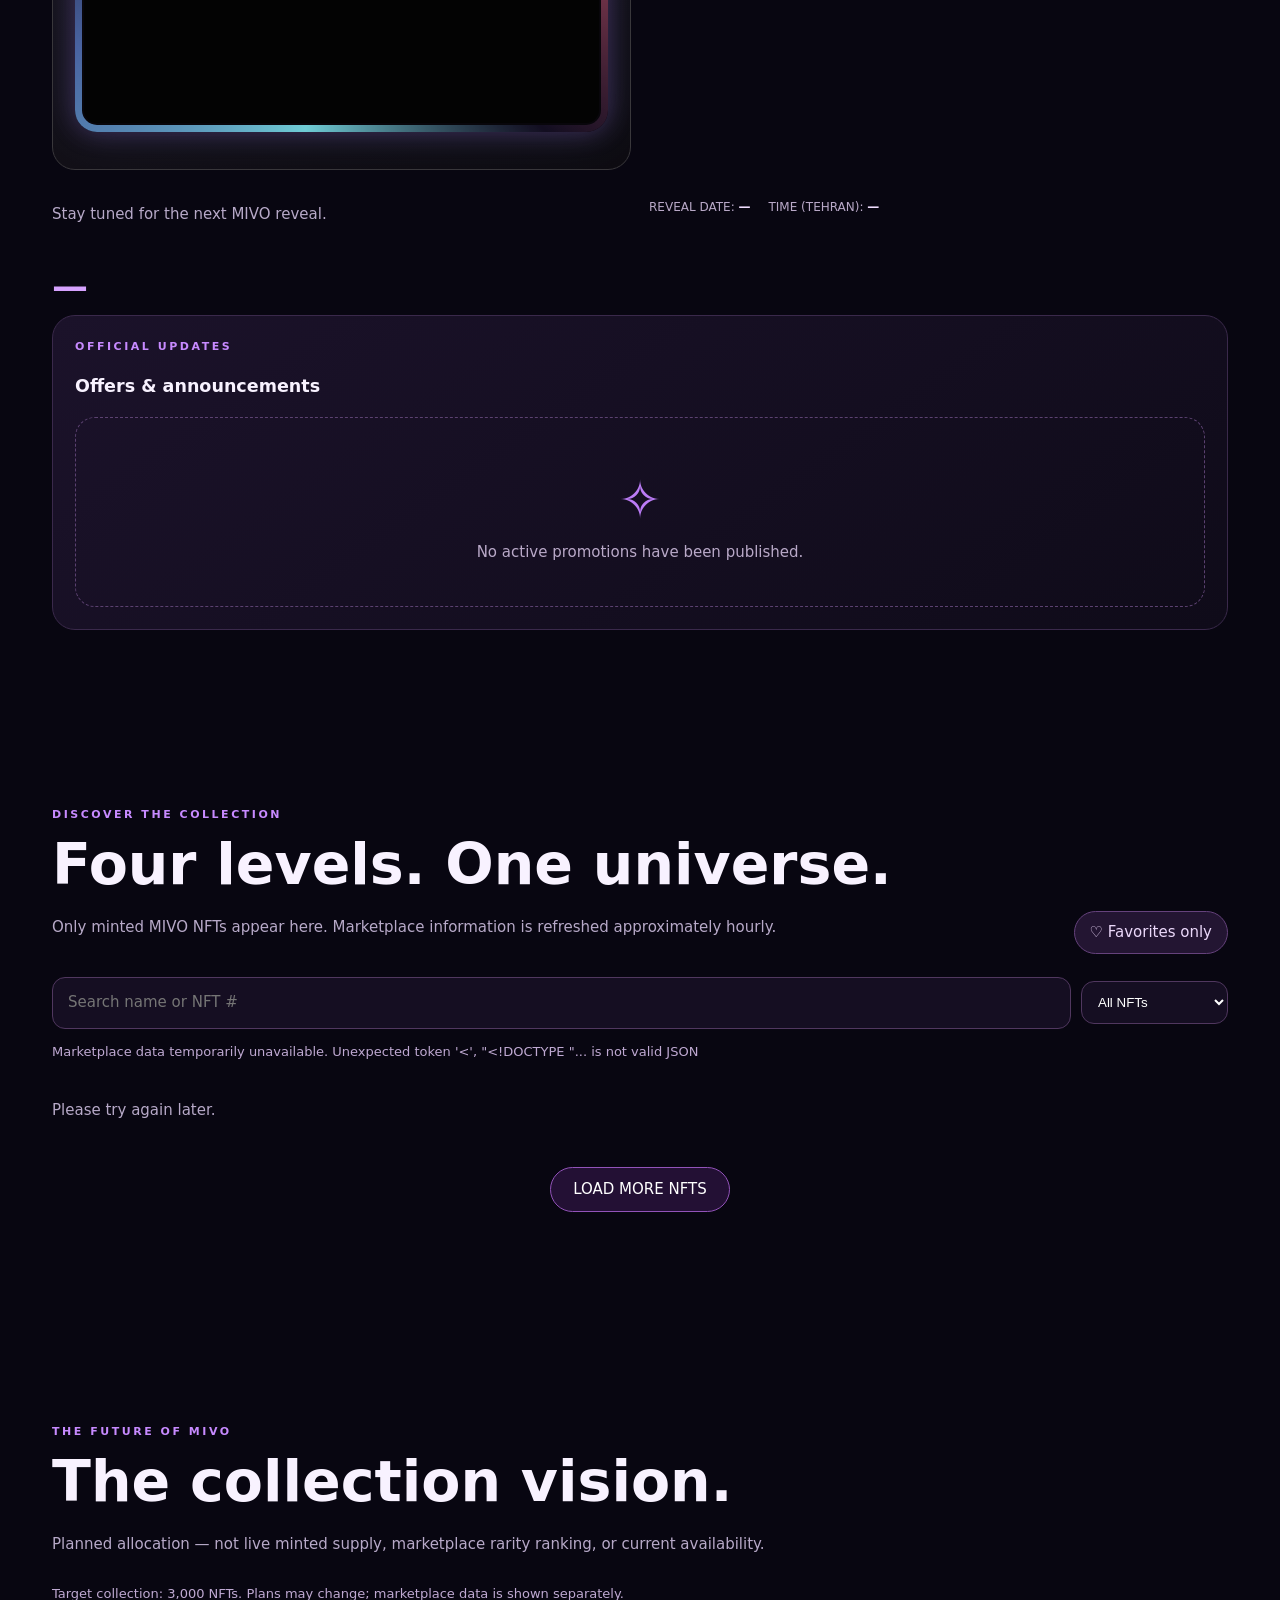
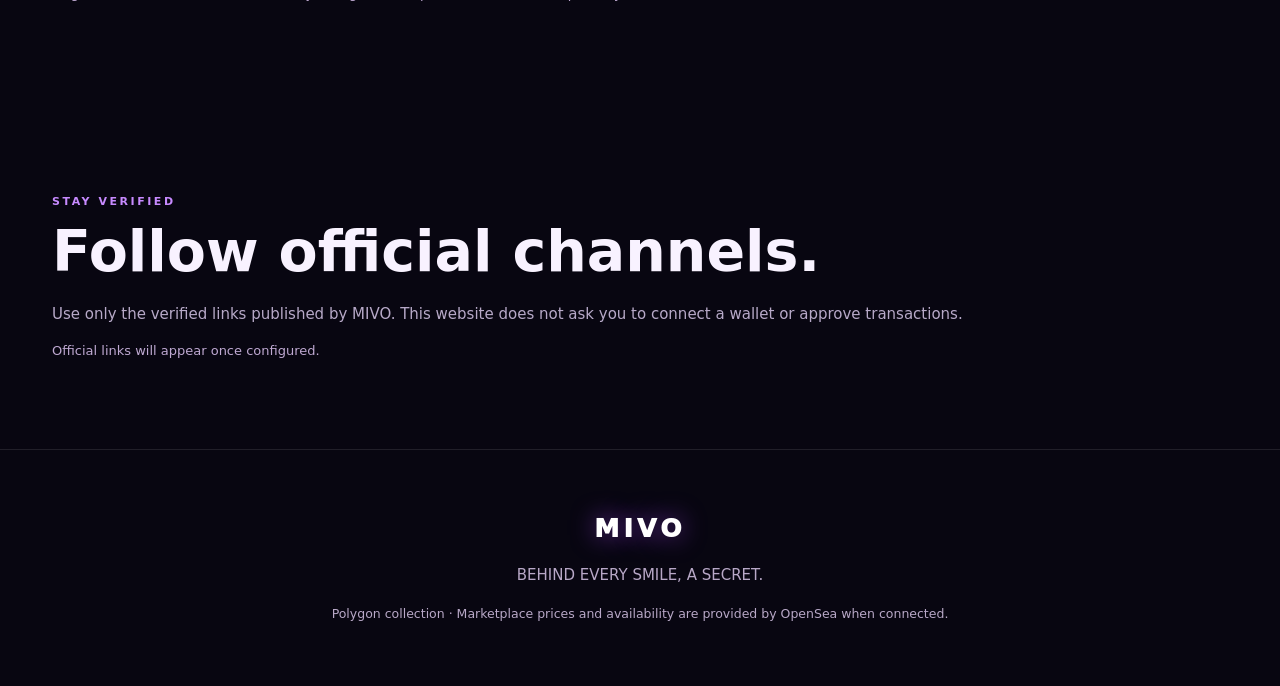
==== commit fc2df748: "Add files via upload" ====
--- a/index.html
+++ b/index.html
@@ -32,7 +32,7 @@
 <section class="wrap" id="market"><div class="eyebrow">OPENSea LIVE DATA</div><h2 class="section-title">The marketplace pulse.</h2><div class="metrics"><a class="metric" href="#collection" id="forSaleLink"><strong id="forSale">—</strong><span>FOR SALE</span><small>Active listings</small></a><a class="metric" href="#auctions" id="auctionLink"><strong id="auctionsCount">—</strong><span>AUCTIONS</span><small>Active auctions</small></a><a class="metric" href="#offers" id="offerLink"><strong id="offersCount">—</strong><span>OFFERS</span><small>Published promotions</small></a></div><div id="dataStatus" class="notice" role="status">Connecting to verified collection data…</div></section>
 <section class="wrap" id="drops"><div class="eyebrow">NEXT REVEAL</div><h2 class="section-title" id="mivoComingHeading">Coming soon.</h2><div class="drop-grid"><div class="panel mivo-reveal-panel" id="mivoRevealPanel" data-reveal-state="idle"><div class="mivo-reveal-art" id="mivoRevealArt"><div class="mivo-mystery-stage mivo-fire-frame" id="mivoMysteryStage" aria-label="MIVO mystery cube surrounded by magical fire"><video class="mivo-fire-video" autoplay muted loop playsinline preload="auto" disablepictureinpicture aria-label="Animated magical mystery cube"><source src="assets/mivo-fire.mp4" type="video/mp4"></video></div></div><img id="mivoRevealedImage" class="mivo-revealed-image hide" alt="Revealed MIVO NFT"></div><h3 id="dropTitle">Mystery Drop</h3><p class="muted" id="dropDesc">Stay tuned for the next MIVO reveal.</p><div class="mivo-reveal-meta"><span id="mivoRevealRarity" class="mivo-rarity hide"></span><div class="mivo-reveal-date">REVEAL DATE: <strong id="mivoRevealDate">—</strong></div><div class="mivo-reveal-date">TIME (TEHRAN): <strong id="mivoRevealTime">—</strong></div></div><div class="countdown" id="countdown">—</div><a class="pill hide" id="mivoRevealLink" href="#" target="_blank" rel="noopener noreferrer">VIEW ON OPENSEA ↗</a><button class="pill hide" id="notifyBtn" type="button">🔔 Notify me</button><p class="status" id="notifyStatus"></p></div><div class="panel" id="offers"><div class="eyebrow">OFFICIAL UPDATES</div><h3>Offers & announcements</h3><div id="offersBody" class="empty"><span class="symbol">✧</span>No active promotions have been published.</div><div id="announcementsBody"></div></div></div></section>
 <section class="wrap" id="collection"><div class="eyebrow">DISCOVER THE COLLECTION</div><div class="section-head"><div><h2 class="section-title">Four levels. One universe.</h2><p class="muted">Only minted MIVO NFTs appear here. Marketplace information is refreshed approximately hourly.</p></div><button class="view" id="favoritesToggle" type="button" aria-pressed="false">♡ Favorites only</button></div><div class="tools"><input class="search" id="search" type="search" placeholder="Search name or NFT #" aria-label="Search NFTs"><select class="filter" id="listingFilter" aria-label="Listing status"><option value="all">All NFTs</option></select></div><p class="status" id="mivoMarketSync" role="status">Loading minted NFTs from OpenSea…</p><div id="mivoManagedGallery" aria-label="Revealed MIVO NFTs"></div><div id="gallery"></div></section>
-<section class="wrap" id="roadmap"><div class="eyebrow">THE FUTURE OF MIVO</div><h2 class="section-title">The collection vision.</h2><p class="muted">Planned allocation — not live minted supply, marketplace rarity ranking, or current availability.</p><div class="roadmap" id="roadmapCards"></div><p class="status">Target collection: 3,000 NFTs. Plans may change; marketplace data is shown separately.</p></section>
+<section id="mivoAdSection" class="mivo-ad-section hide"><div class="wrap"><p class="eyebrow">MIVO SPOTLIGHT</p><h2>Advertisements & Promotions</h2><div id="mivoAdvertisements" class="mivo-ad-grid"></div></div></section><section class="wrap" id="roadmap"><div class="eyebrow">THE FUTURE OF MIVO</div><h2 class="section-title">The collection vision.</h2><p class="muted">Planned allocation — not live minted supply, marketplace rarity ranking, or current availability.</p><div class="roadmap" id="roadmapCards"></div><p class="status">Target collection: 3,000 NFTs. Plans may change; marketplace data is shown separately.</p></section>
 <section class="wrap" id="official"><div class="eyebrow">STAY VERIFIED</div><h2 class="section-title">Follow official channels.</h2><p class="muted">Use only the verified links published by MIVO. This website does not ask you to connect a wallet or approve transactions.</p><div class="tools" id="officialLinks"><span class="status">Official links will appear once configured.</span></div></section></main>
 <footer class="footer"><div class="logo">MIVO</div><p>BEHIND EVERY SMILE, A SECRET.</p><small>Polygon collection · Marketplace prices and availability are provided by OpenSea when connected.</small></footer>
 <dialog class="modal" id="nftModal"><button class="close" id="modalClose" aria-label="Close">✕</button><div class="modal-body"><img id="modalImg" alt="NFT artwork"><div><div class="eyebrow" id="modalTier"></div><h2 id="modalTitle"></h2><p class="muted" id="modalDescription"></p><p id="modalPrice"></p><p class="status" id="modalStatus"></p><div class="traits" id="modalTraits"></div><p><a class="cta" id="modalLink" href="#" target="_blank" rel="noopener noreferrer">VIEW ON OPENSEA ↗</a></p></div></div></dialog>
@@ -62,4 +62,4 @@
   window.addEventListener('pageshow', start);
   start();
 })();
-</script></body></html>
+</script><script defer src="/mivo-analytics.js"></script></body></html>
--- a/mivo-reveal.css
+++ b/mivo-reveal.css
@@ -52,3 +52,6 @@
 .mivo-purchase-notice{max-width:1176px;margin:35px auto 0;padding:19px 24px;border:1px solid #7552a0;border-radius:18px;background:linear-gradient(110deg,#251337,#100d1c);color:#e9dcf6}.mivo-purchase-notice strong{letter-spacing:.08em;font-size:13px}.mivo-purchase-notice p{margin:7px 0 0;font-size:13px}.mivo-purchase-notice a{color:#d4a4ff;text-decoration:underline}
 #mivoComingHeading.mivo-inactive{color:#85818c;text-shadow:none;opacity:.6}.mivo-reveal-panel[data-reveal-state="idle"]{border-color:#3b3640;box-shadow:none;filter:saturate(.4)}.mivo-reveal-panel[data-reveal-state="idle"] .mivo-fire-video{filter:grayscale(1) brightness(.45)}
 .mivo-market-meta{display:flex;gap:8px;flex-wrap:wrap;margin:8px 0}.mivo-market-meta span{font-size:11px;border:1px solid #514264;border-radius:7px;padding:4px 7px;color:#d8c8e7}.mivo-nft-card-info .pill{margin-top:10px;font-size:11px;padding:8px 12px}.mivo-nft-card-info .mivo-market-owner{overflow-wrap:anywhere;font-size:10px}.mivo-traits-list{display:flex;flex-wrap:wrap;gap:5px;margin-top:9px}.mivo-traits-list span{font-size:10px;border-radius:6px;padding:4px 6px;background:#30213e}.mivo-market-controls{text-align:center;margin:15px 0 35px}.mivo-market-controls button{padding:10px 22px}.mivo-nft-card img{object-fit:contain}
+
+/* MIVO social and independent advertising */
+.mivo-social-link{display:inline-flex;align-items:center;gap:8px}.mivo-social-icon{width:21px;height:21px;object-fit:contain;flex-shrink:0}.mivo-ad-section{padding:48px 22px}.mivo-ad-section.hide{display:none!important}.mivo-ad-grid{display:grid;grid-template-columns:repeat(auto-fit,minmax(260px,1fr));gap:18px}.mivo-ad-card{padding:20px;border:1px solid #61437d;border-radius:18px;background:#21152d}.mivo-ad-card h3{margin:12px 0}.mivo-ad-image{width:100%;max-height:340px;object-fit:cover;border-radius:12px}
